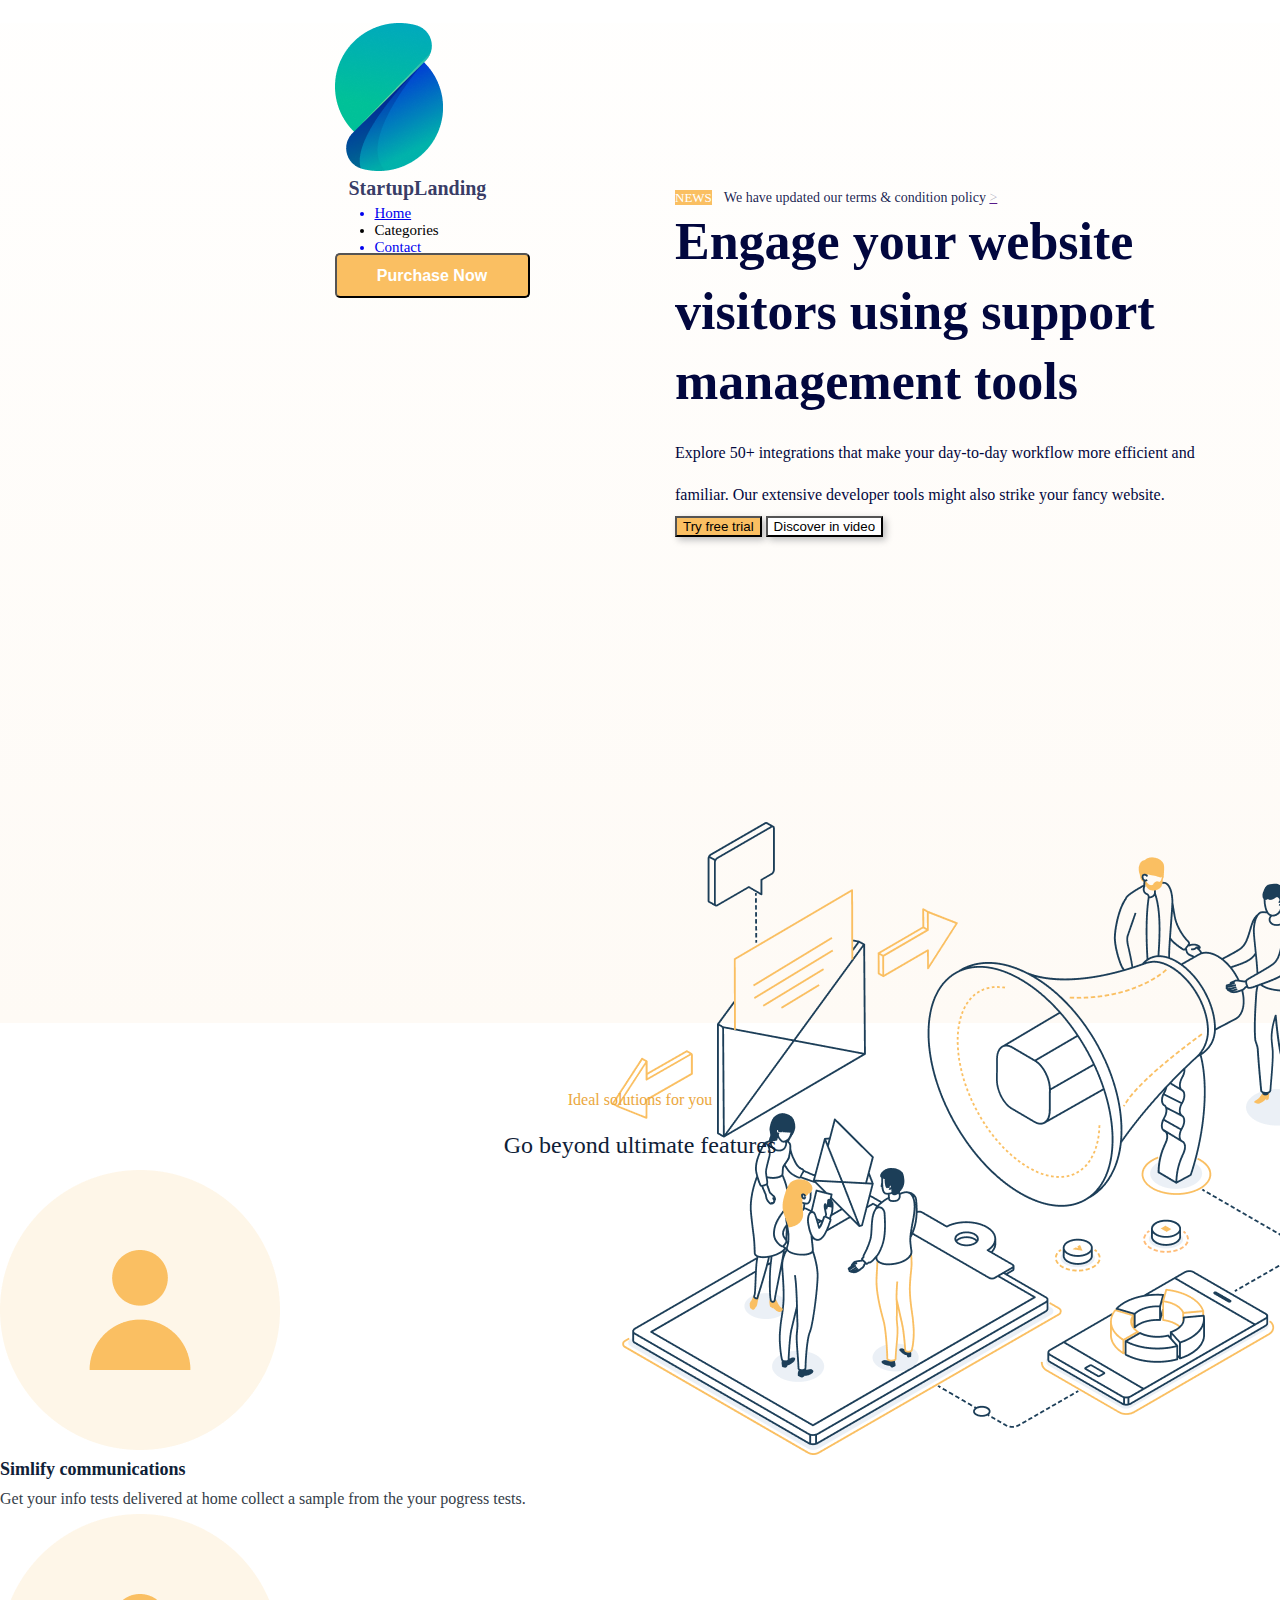
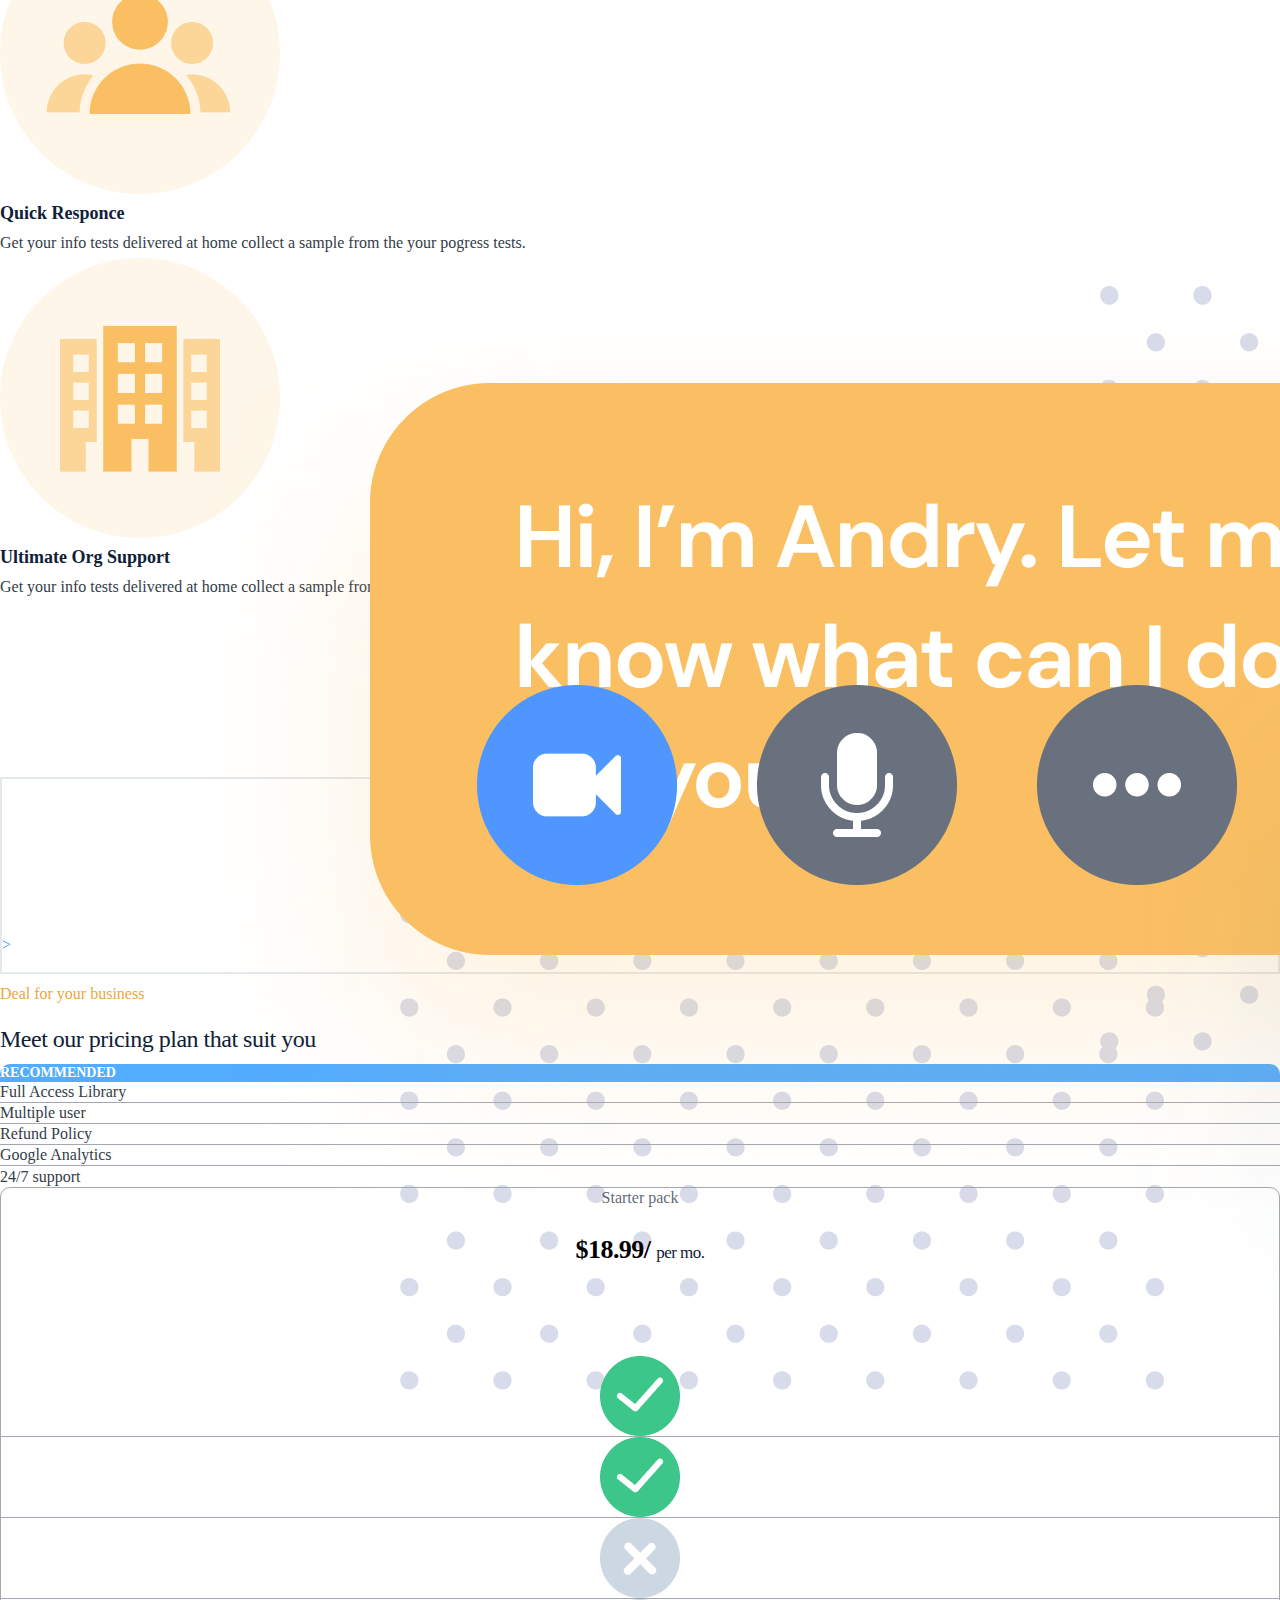
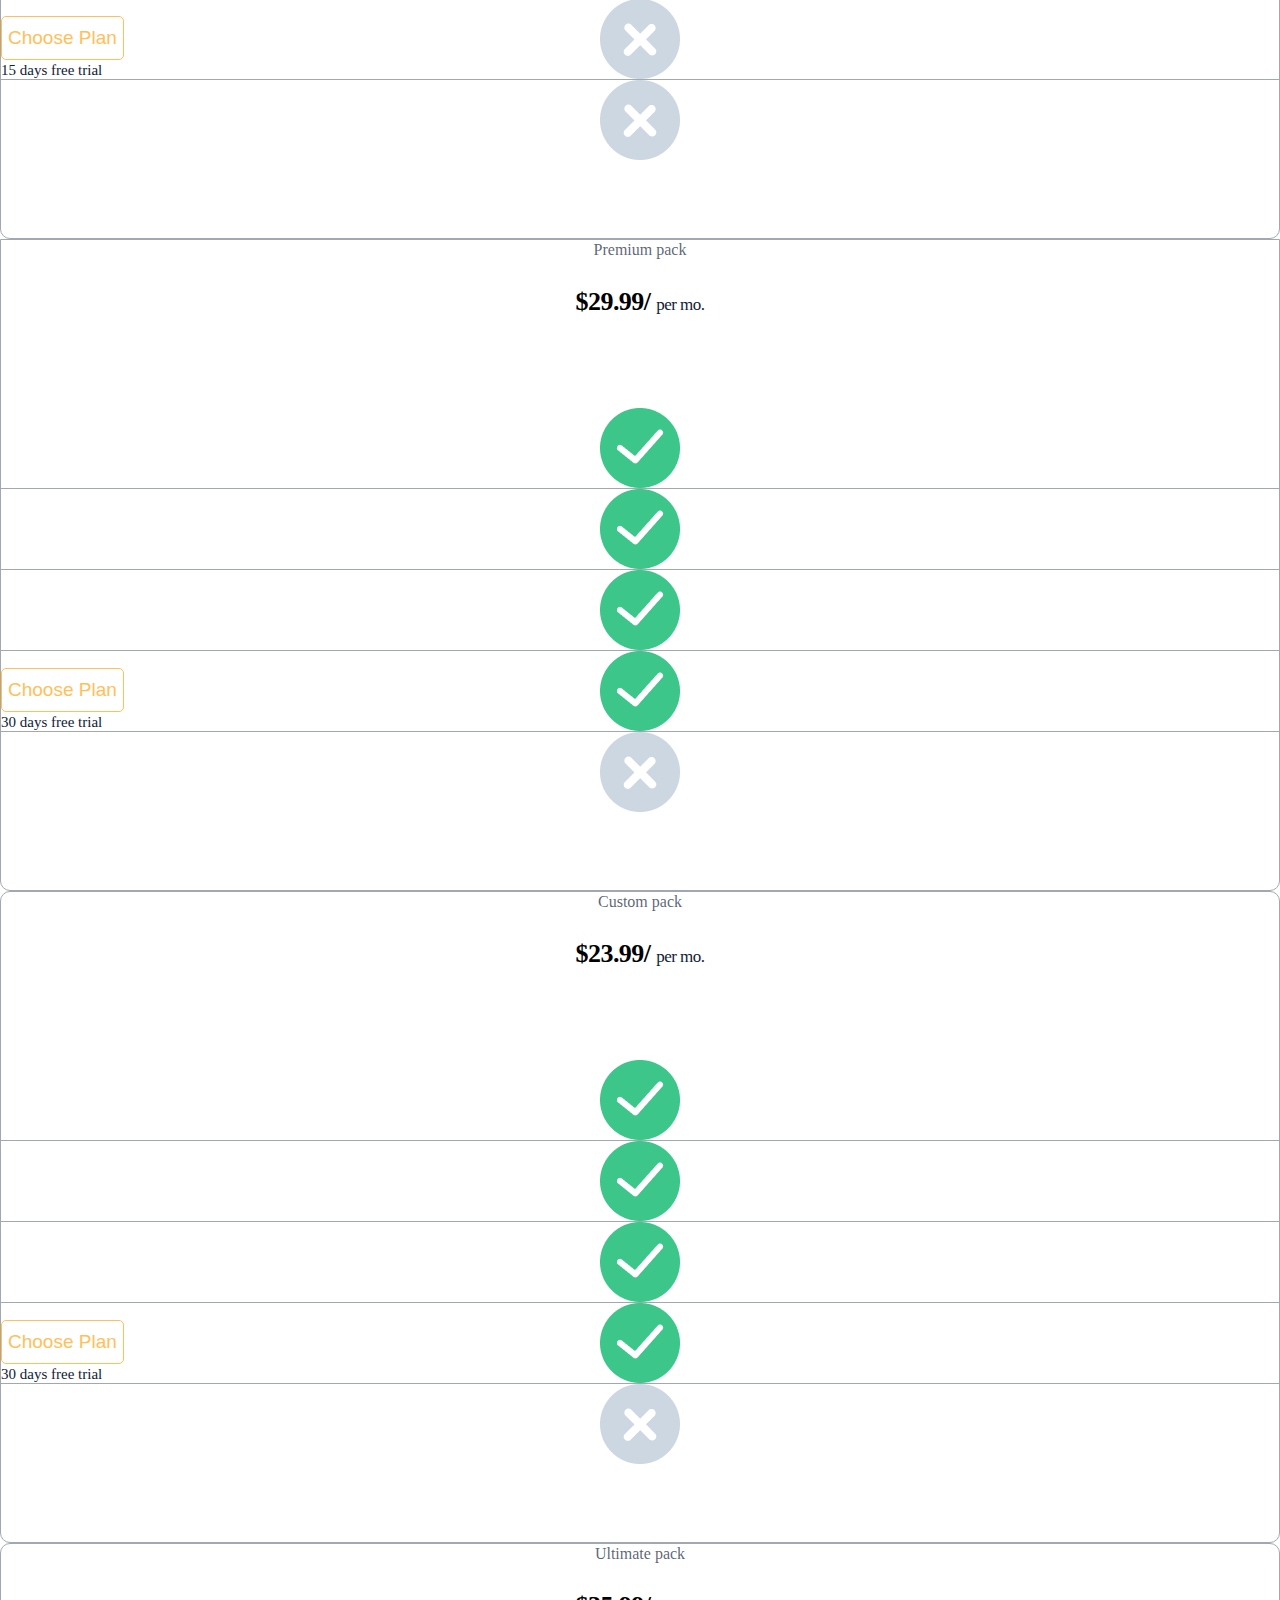
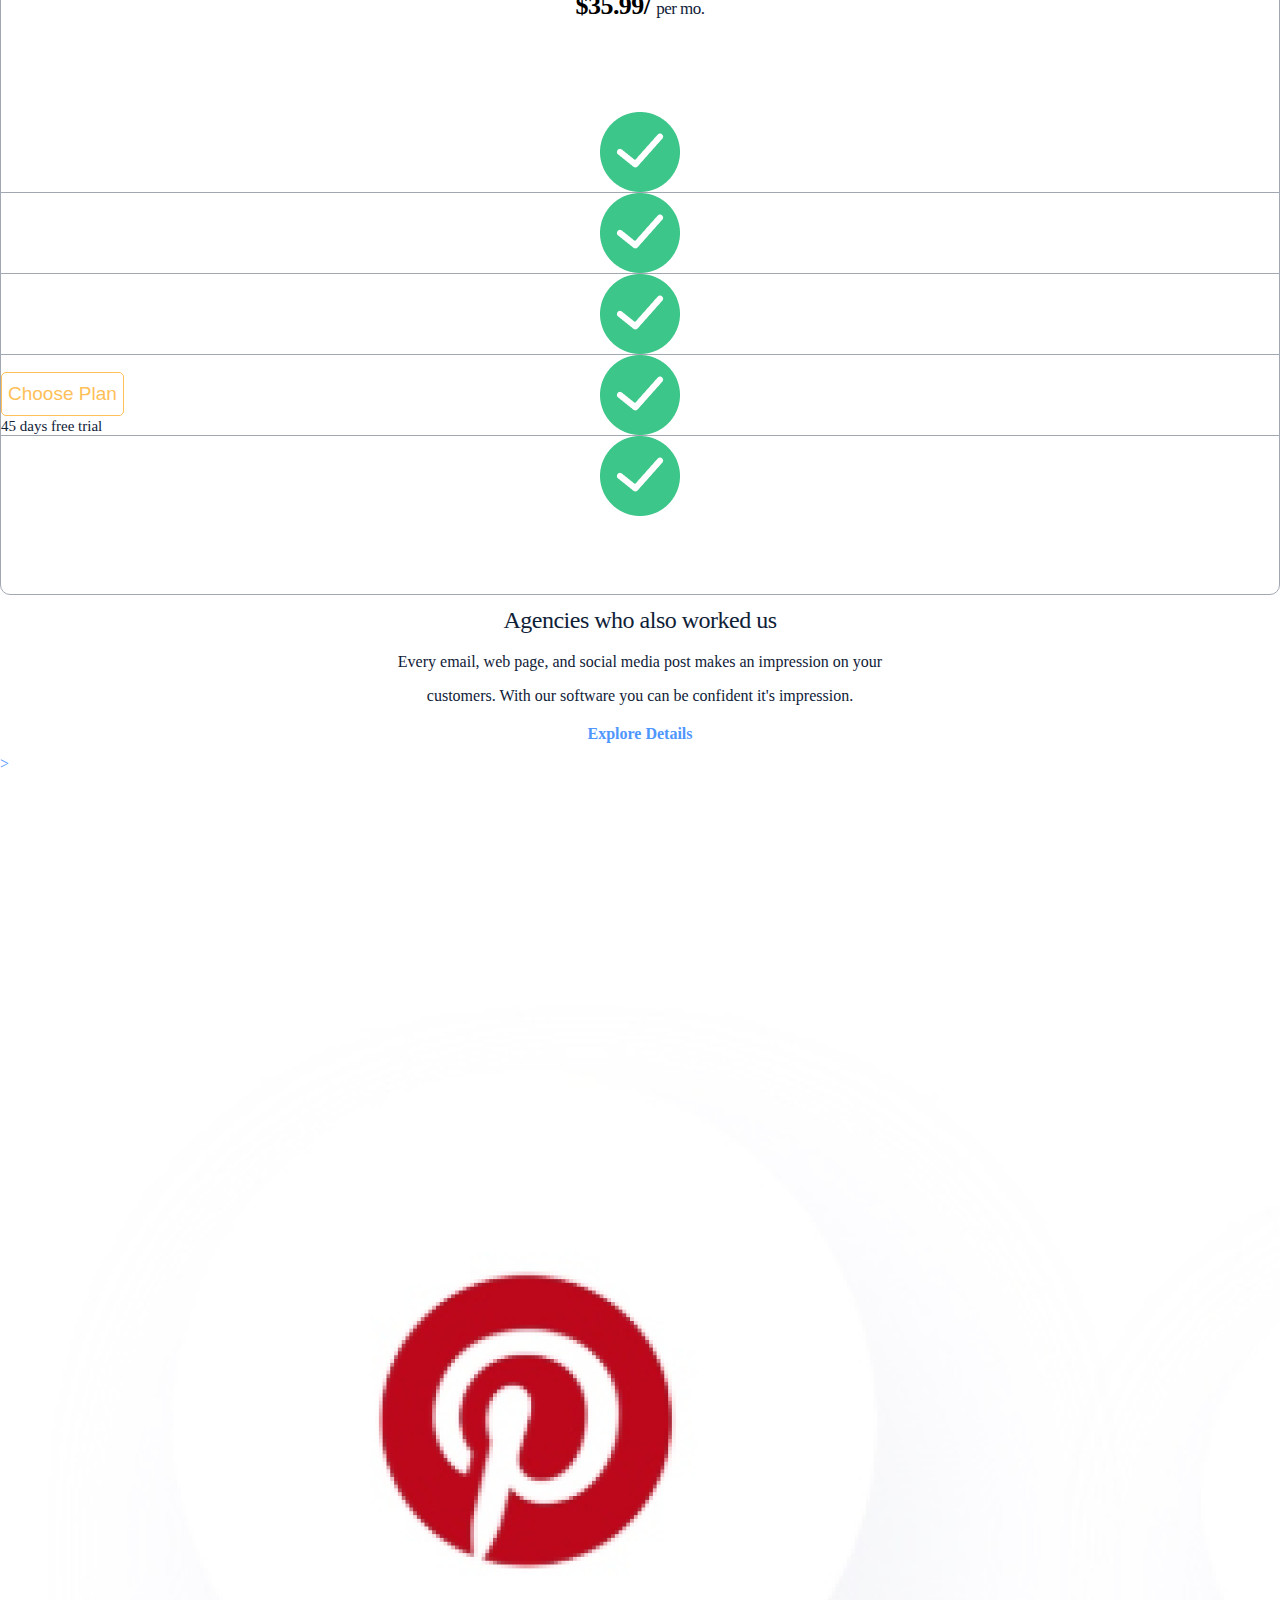
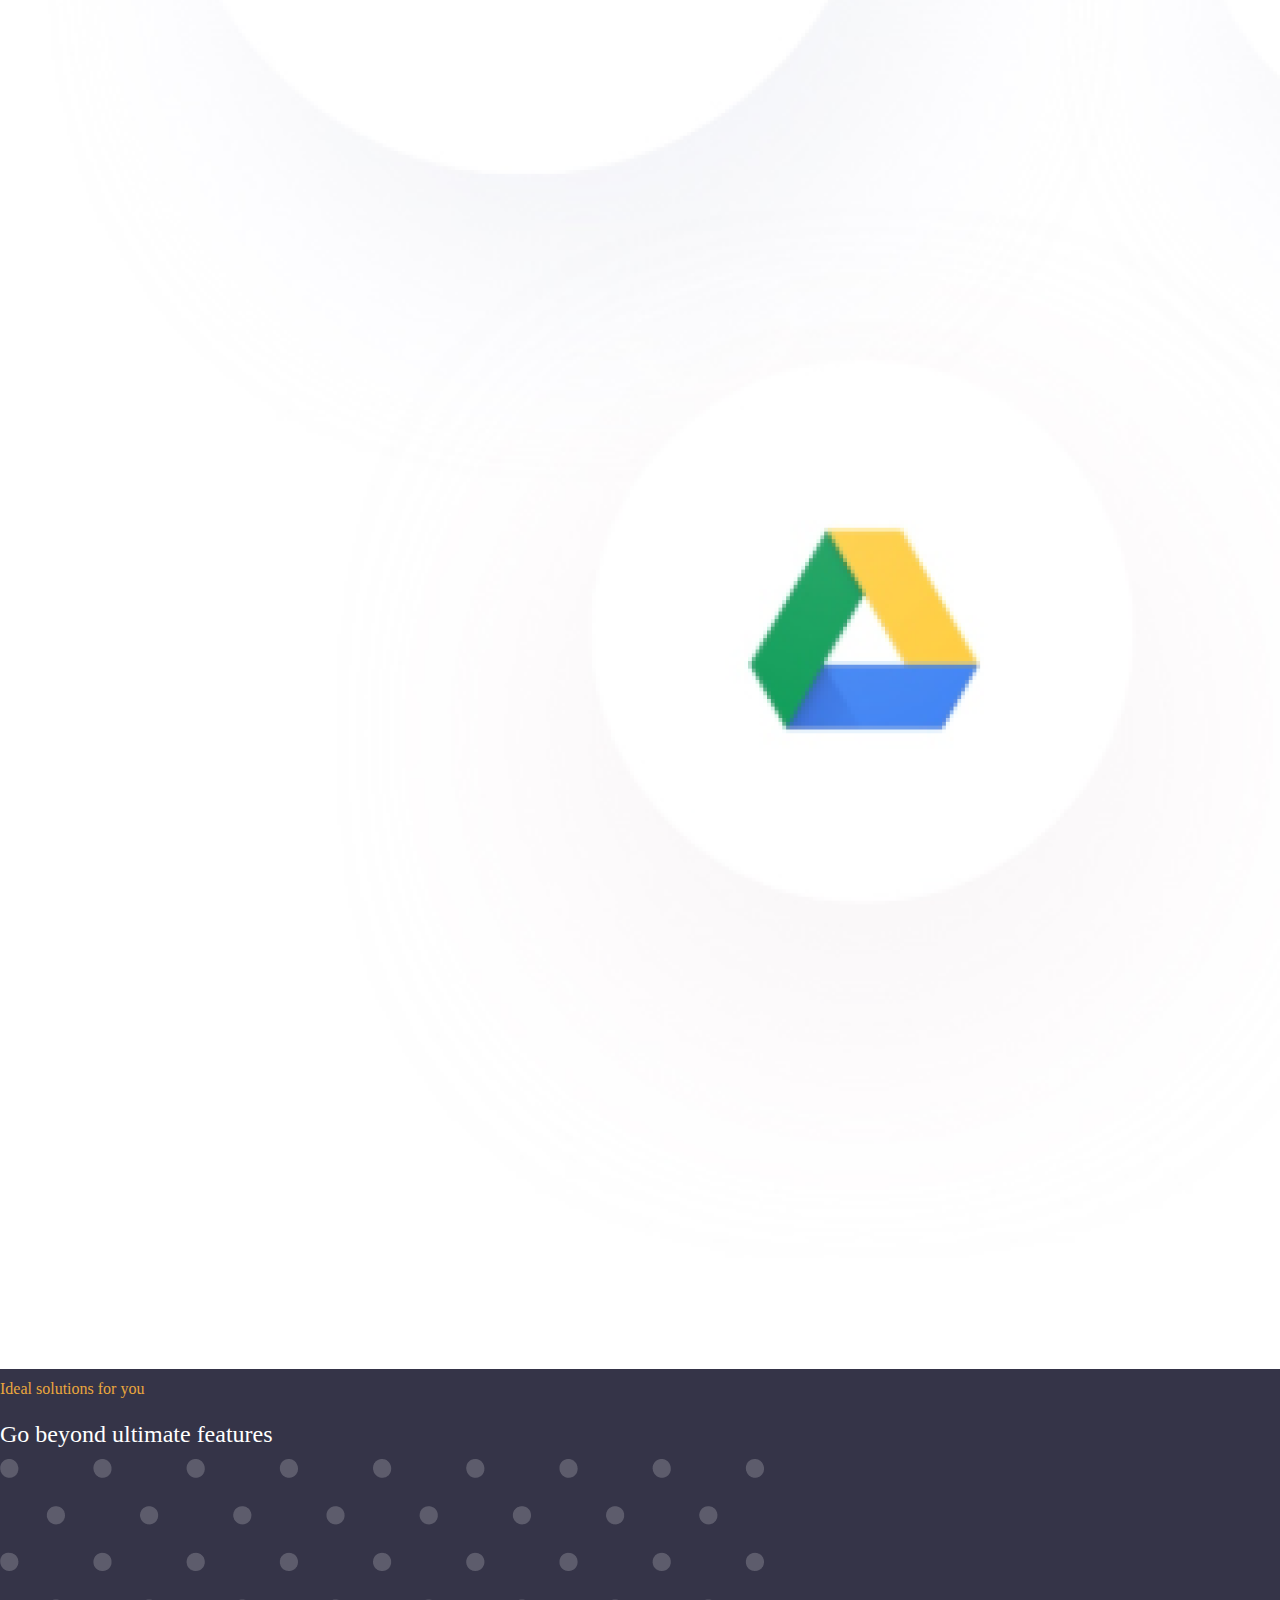
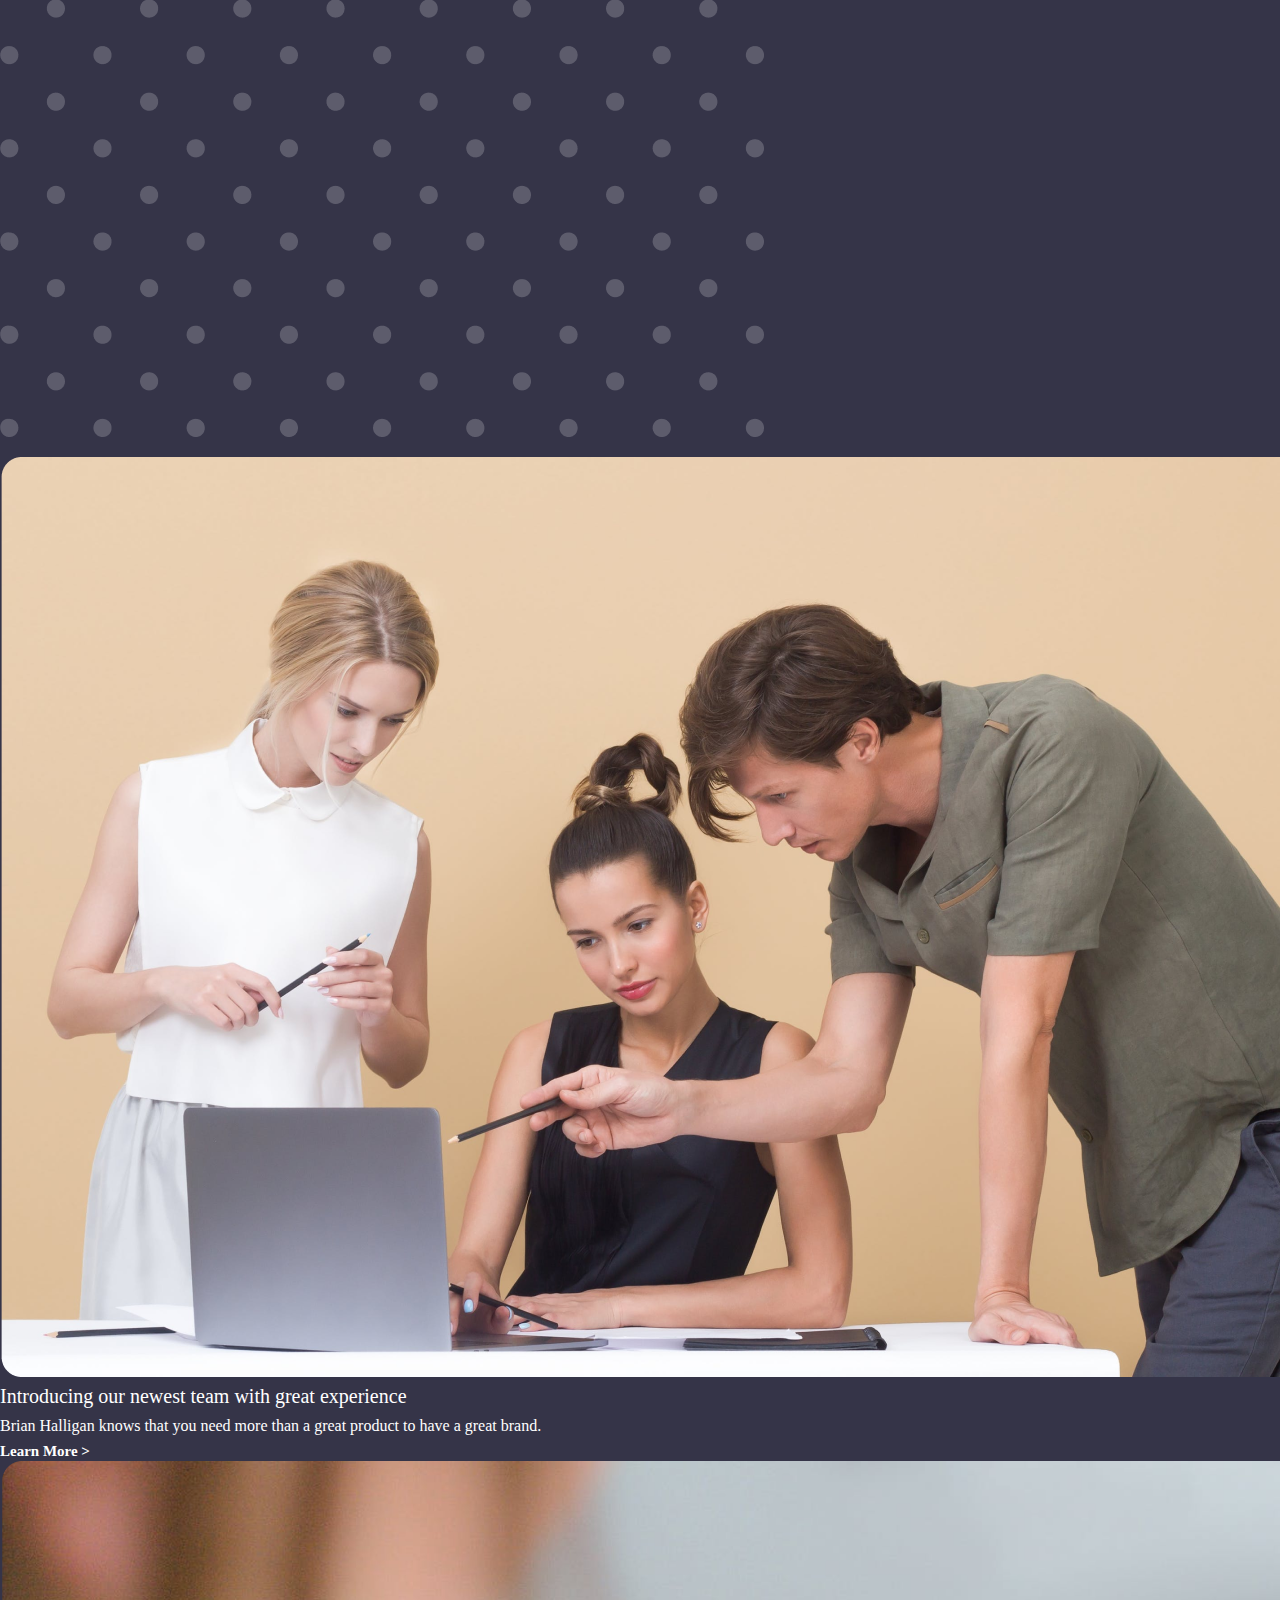
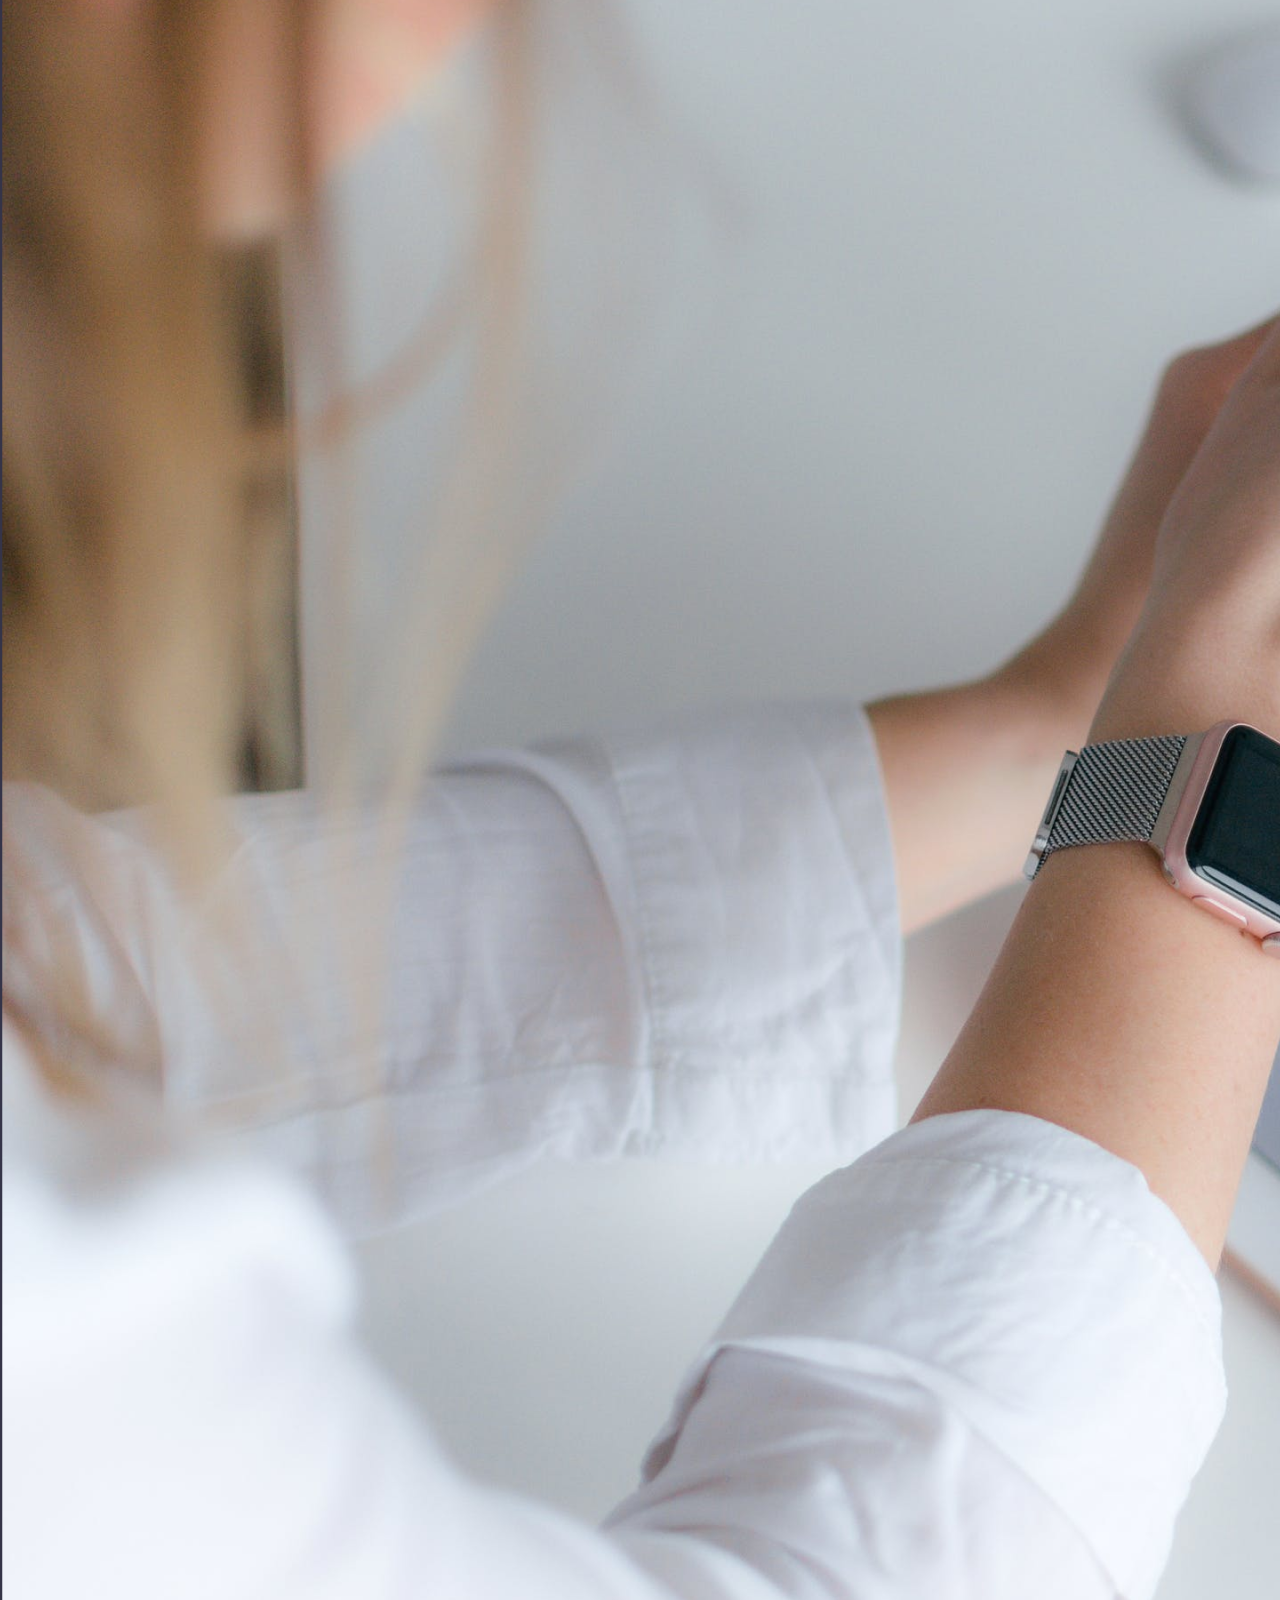
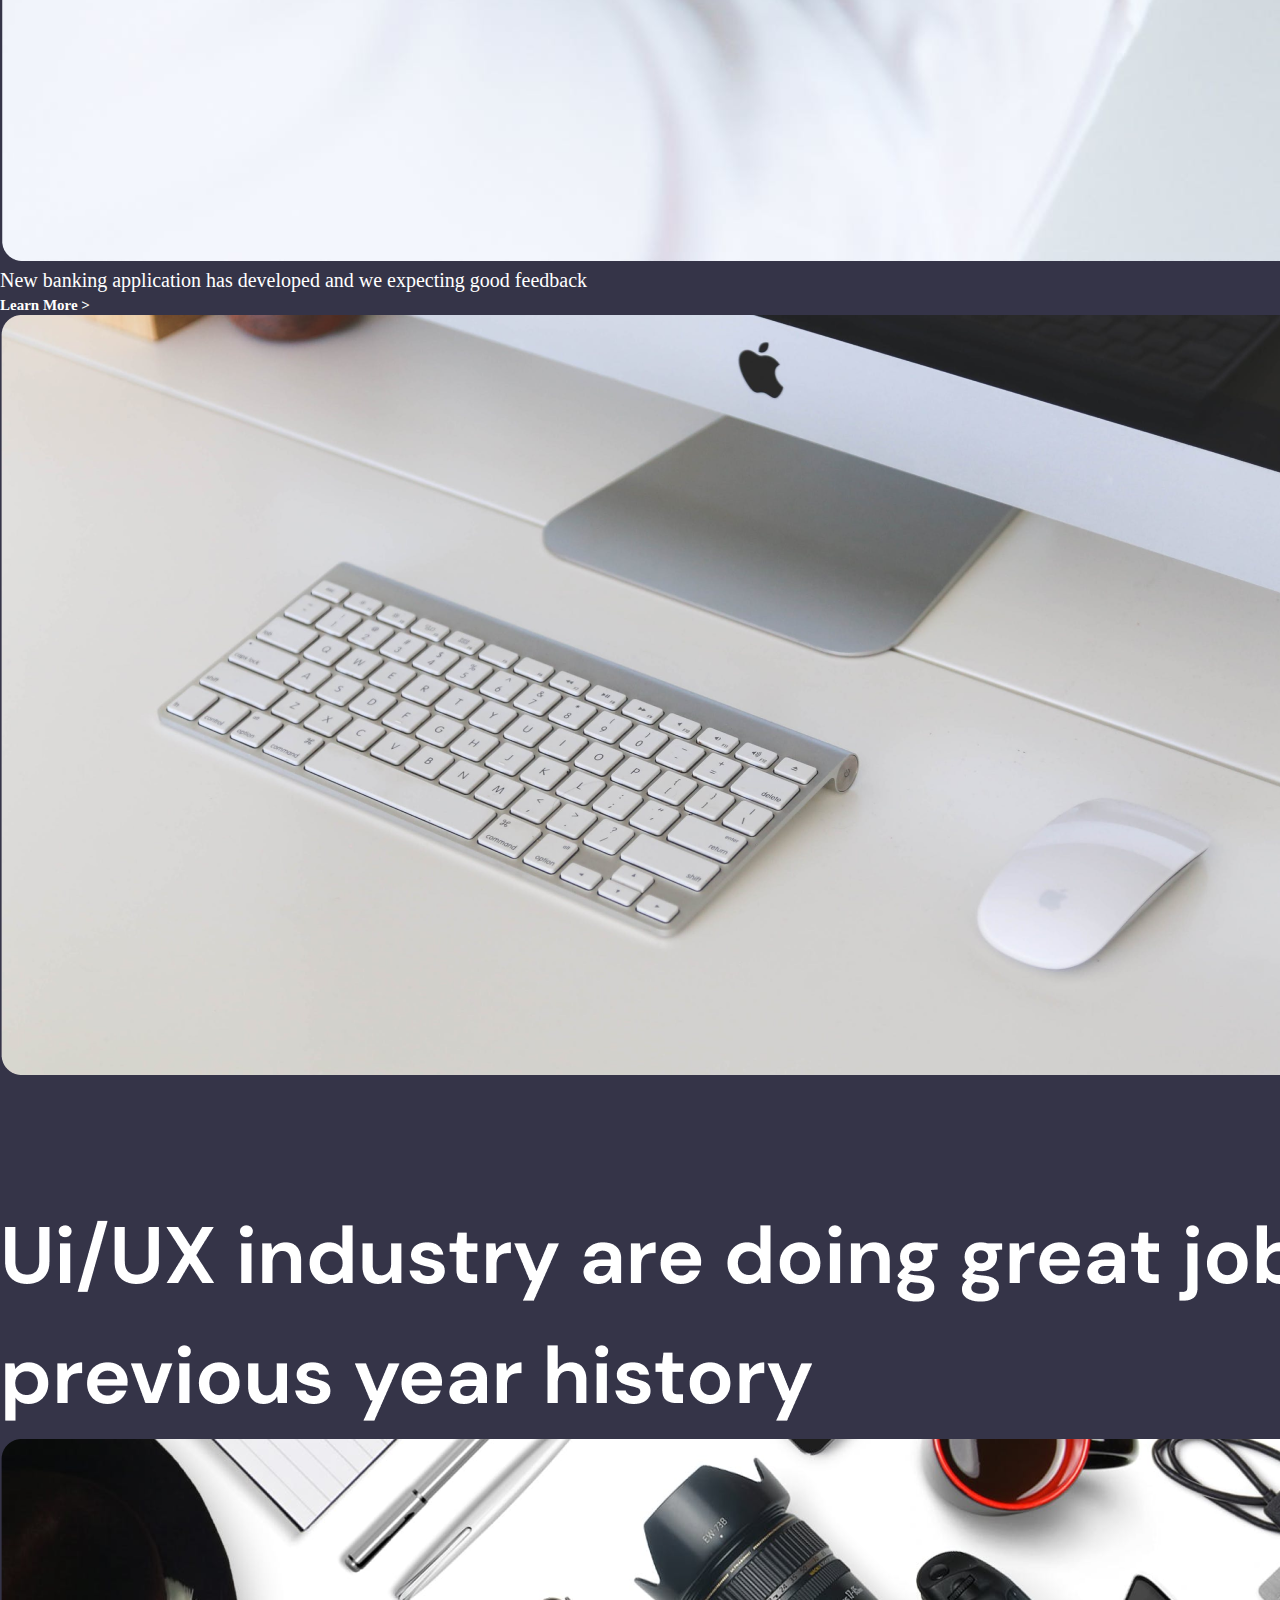
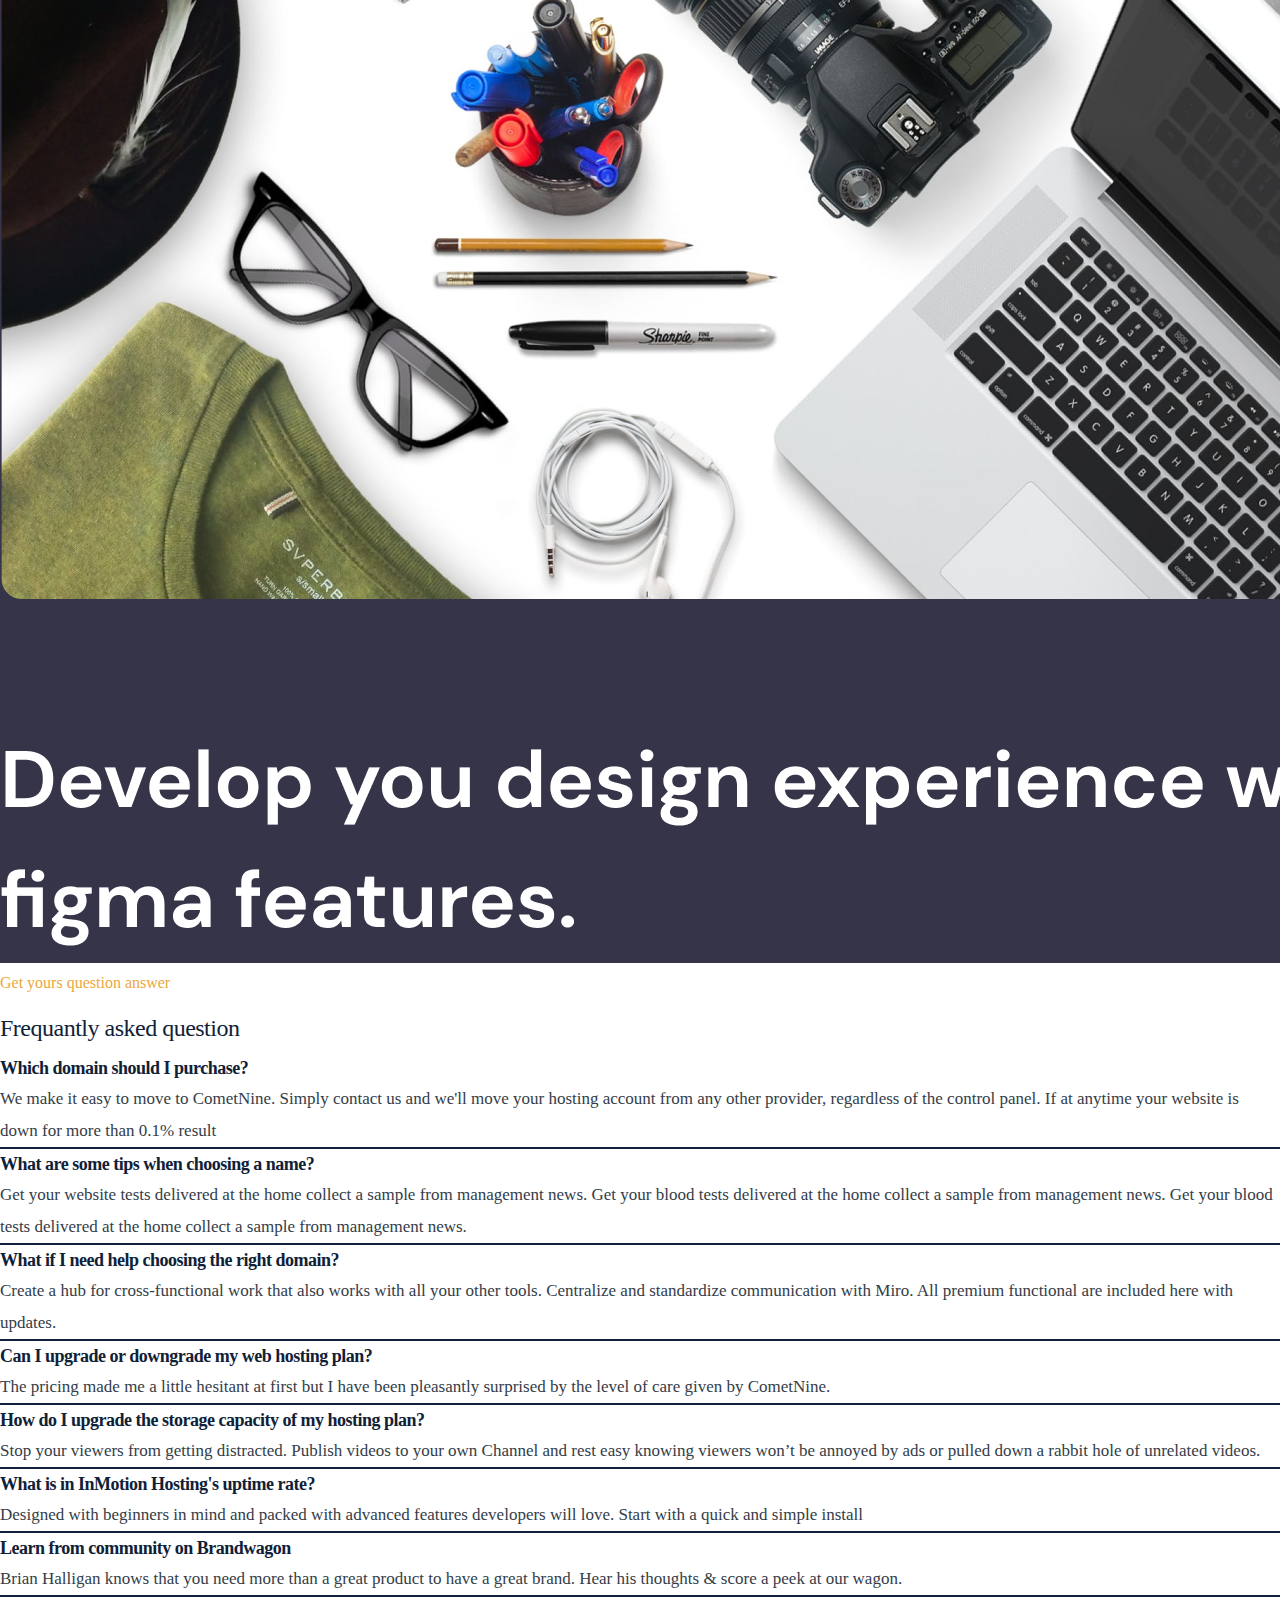
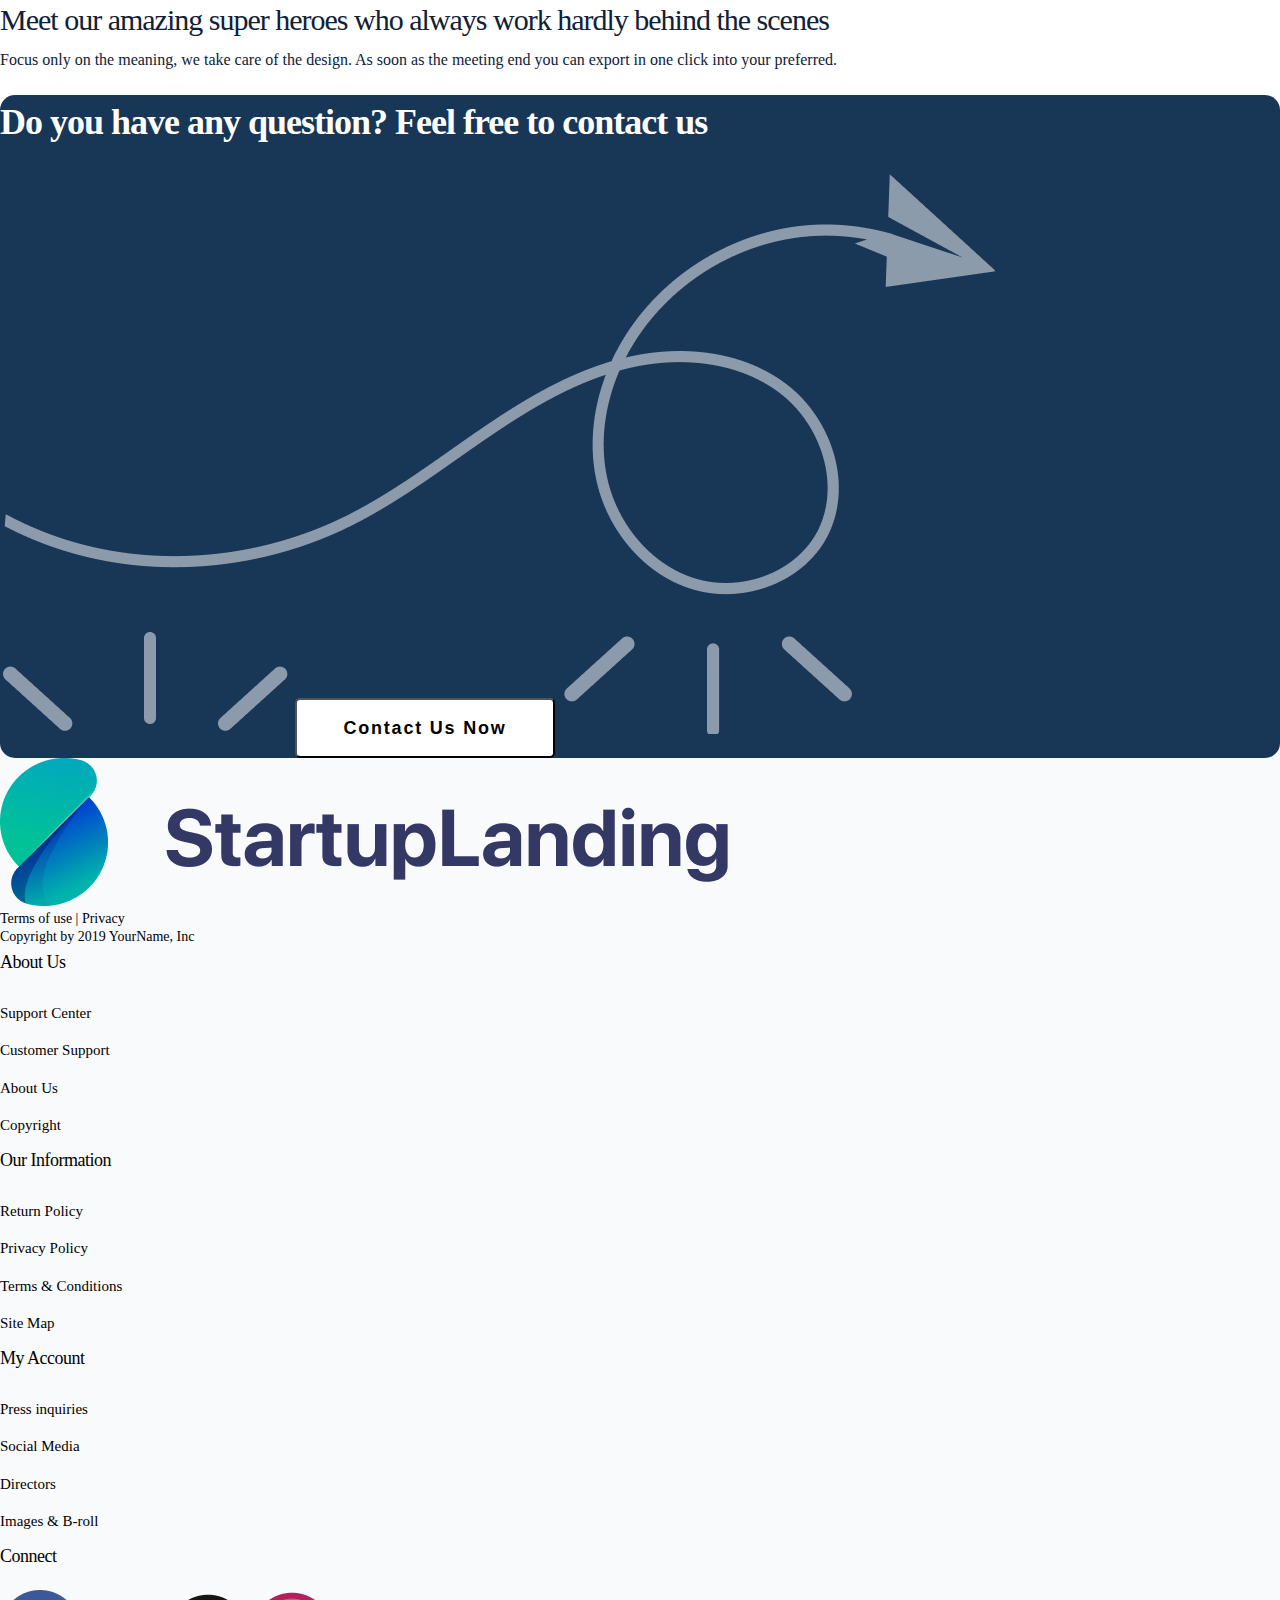
==== Project1/index.html @ c888ffa2 "Add files via upload" ====
<!DOCTYPE html>
<html lang="en">
<head>
    <meta charset="UTF-8">
    <meta name="viewport" content="width=device-width, initial-scale=1.0">
    <title>Home</title>
    <link rel="stylesheet" href="style.css">
    <script src="https://cdn.tailwindcss.com"></script>
</head>
<body class="items-center"> 

    <!-- Introduction -->

    <div id="con1" class="items-center"> 

        <!-- nav bar -->

        <div class="nav flex justify-between">
            <img class="t1 h-[25px] w-[25px]" src="img/ellipsis.png" alt="">
            <div class="flex">
                <img class="h-[37px] w-[27px]" src="img/S 1.png" alt="">
                <div class="nav-1">StartupLanding</div>
            </div>
            <div>
                <ul class="nav-2 flex justify-around">
                    <a href="home.html"><li>Home</li></a>
                    <li>Categories</li>
                    <a href="contact.html"><li>Contact</li></a>
                    <li>About Us</li>
                </ul>
            </div>
            <button class="but1">Purchase Now</button>
        </div>

        <!-- end nav bar -->

        <div id="con2" class="flex">
            <div class="con2-1">
                <div class="h-[42px] w-[405px] mt-[94px] items-center flex items-center">
                    <div class="s1 bg-white h-[32px] w-[405px] rounded-[50px] flex items-center"><span class="s2 rounded-[50px] ml-[5px] flex items-center justify-center">NEWS</span>We have updated our terms & condition policy <a href=""><span style="color: rgba(2, 7, 62, .3);" class="ml-[8px]">></span></a></div>
                </div>
                <div class="s3 w-[570px] h-[211px]">
                    Engage your website visitors using support management tools
                </div>
                <div class="s4 w-[486px] h-[116px]">
                    Explore 50+ integrations that make your day-to-day workflow more efficient and familiar. Our extensive developer tools might also strike your fancy website.
                </div>
                <button class="s5 w-[140px] h-[45px] mt-[50px] rounded-[5px]">Try free trial</button>
                <button class="s6 w-[170px] h-[45px] mt-[50px] ml-[15px] rounded-[5px]">Discover in video</button>
            </div>
            <div class="con2-2">
                <img src="img/Group 118.png" alt="">
            </div>
        </div>
    </div>

    <!-- Services -->

    <div id="con3" class="x3 w-[1175px] h-[315px]">
        <div class="b1 w-[312px] h-[85px] m-auto">
            Ideal solutions for you
            <div class="b2 w-[312px] h-[50px]">Go beyond ultimate features</div>
        </div>
        <div class="w-[1175px] h-[130px] mt-[100px] x4 flex justify-between">
            <div class="x5 w-[365px] h-[130px] flex justify-between">
                <img src="img/1.png" class="w-[70px] h-[70px]">
                <div>
                    <div class="b3 w-[265px] h-[30px]">
                        Simlify communications
                    </div>
                    <div class="b4 w-[265px] h-[90px] mt-[10px]">
                        Get your info tests delivered at home collect a sample from the your pogress tests.
                    </div>
                </div>
            </div>
            <div class="x5 w-[365px] h-[130px] flex justify-between">
                <img src="img/2.png" class="w-[70px] h-[70px]">
                <div>
                    <div class="b3 w-[265px] h-[30px]">
                        Quick Responce
                    </div>
                    <div class="b4 w-[265px] h-[90px] mt-[10px]">
                        Get your info tests delivered at home collect a sample from the your pogress tests.
                    </div>
                </div>
            </div>
            <div class="x5 w-[365px] h-[130px] flex justify-between">
                <img src="img/3.png" class="w-[70px] h-[70px]">
                <div>
                    <div class="b3 w-[265px] h-[30px]">
                        Ultimate Org Support
                    </div>
                    <div class="b4 w-[265px] h-[90px] mt-[10px]">
                        Get your info tests delivered at home collect a sample from the your pogress tests.
                    </div>
                </div>
            </div>
        </div>
    </div>

    <!-- Videocall Support -->

    <div id="con4" class="x6 w-[1218px] h-[870px] m-auto items-center ">
        <div class="c1 w-[436px] h-[45px] m-auto">
            Introducing video calling support
        </div>
        <div class="c2 w-[623px] h-[84px] m-auto mt-[15px] items-center">
            Every email, web page, and social media post makes an impression on your <br>customers. With our software you can be confident it's impression.
        </div>
        <div class="w-[130px] h-[42px] m-auto mt-[10px] flex justify-between">
            <div class="c3 w-[116px] h-[42px]">
                Explore Details 
            </div>
            <span class="c4 ml-[8px] w-[6px] flex items-center">
                >
            </span>
        </div>
        <div class="x7 w-[1000px] h-[600px] m-auto mt-[39px] items-center">
            <img class="w-[1000px] h-[600px]" src="img/browser.png" alt="">
            
        </div>
        <img class="bi1 i1 w-[277px] h-[170px]" src="img/chat.png" alt="">
        <img class="bi1 i2 w-[290px] h-[150px]" src="img/chat (1).png" alt="">
        <img class="bi1 i3 w-[260px] h-[50px] " src="img/icons.png" alt="">
        <img class="bi1 i4 w-[190px] h-[190px] " src="img/pattern 2.png" alt="">
        <img class="bi1 i5 w-[190px] h-[190px] " src="img/pattern 3.png" alt="">
    </div>

    <!-- Deals -->

    <div id="con5" class="x8 w-[1133px] h-[820px] m-auto mt-[130px] items-center">
        <div class="w-[373px] h-[85px] m-auto text-center">
            <span class="e1">Deal for your business</span><br>
            <span class="d1">Meet our pricing plan that suit you</span>
        </div>
        <div class="re h-[35px] w-[230px] ml-[423px] mt-[50px] flex justify-center items-center">
            RECOMMENDED
        </div>
        <div class="x9 w-[1133px] h-[650px] flex ">
            <div class="grd w-[183px] h-[260px] mt-[169px]">
                <div class="dg1">Full Access Library</div>
                <div class="dg1">Multiple user</div>
                <div class="dg1">Refund Policy</div>
                <div class="dg1">Google Analytics</div>
                <div class="dg1nb">24/7 support</div>
            </div>
            <div class="x10 w-[950px] h-[650px] flex justify-between">
                <div class="grd1 w-[230px] h-[650px]">
                    <div class="text-center">
                        <div class="f1 m-auto mb-[25px] mt-[30px]">Starter pack</div>
                        <div class="fd1">$18.99/ <span class="fds1">per mo.</span></div>
                    </div>
                    <div class="grd w-[229px] h-[260px]">
                        <div class="dg2"><img class="h-[20px] w-[20px]" src="img/Combined shape 16072.png"></div>
                        <div class="dg2"><img class="h-[20px] w-[20px]" src="img/Combined shape 16072.png"></div>
                        <div class="dg2"><img class="h-[20px] w-[20px]" src="img/Vector.png"></div>
                        <div class="dg2"><img class="h-[20px] w-[20px]" src="img/Vector.png"></div>
                        <div class="dg2nb"><img class="h-[20px] w-[20px]" src="img/Vector.png"></div>
                    </div>
                    <div class="text-center">
                        <button class="db1 w-[170px] h-[50px] m-auto mt-[65px]">Choose Plan</button>
                        <div class="ds1 mt-[25px]">15 days free trial</div>
                    </div>
                </div>
                <div class="grd1s w-[230px] h-[650px]">
                    <div class="text-center">
                        <div class="f1 m-auto mb-[25px] mt-[30px]">Premium pack</div>
                        <div class="fd1">$29.99/ <span class="fds1">per mo.</span></div>
                    </div>
                    <div class="grd w-[229px] h-[260px]">
                        <div class="dg2"><img class="h-[20px] w-[20px]" src="img/Combined shape 16072.png"></div>
                        <div class="dg2"><img class="h-[20px] w-[20px]" src="img/Combined shape 16072.png"></div>
                        <div class="dg2"><img class="h-[20px] w-[20px]" src="img/Combined shape 16072.png"></div>
                        <div class="dg2"><img class="h-[20px] w-[20px]" src="img/Combined shape 16072.png"></div>
                        <div class="dg2nb"><img class="h-[20px] w-[20px]" src="img/Vector.png"></div>
                    </div>
                    <div class="text-center">
                        <button class="db1 w-[170px] h-[50px] m-auto mt-[65px]">Choose Plan</button>
                        <div class="ds1 mt-[25px]">30 days free trial</div>
                    </div>
                </div>
                <div class="grd1 w-[230px] h-[650px]">
                    <div class="text-center">
                        <div class="f1 m-auto mb-[25px] mt-[30px]">Custom pack</div>
                        <div class="fd1">$23.99/ <span class="fds1">per mo.</span></div>
                    </div>
                    <div class="grd w-[229px] h-[260px]">
                        <div class="dg2"><img class="h-[20px] w-[20px]" src="img/Combined shape 16072.png"></div>
                        <div class="dg2"><img class="h-[20px] w-[20px]" src="img/Combined shape 16072.png"></div>
                        <div class="dg2"><img class="h-[20px] w-[20px]" src="img/Combined shape 16072.png"></div>
                        <div class="dg2"><img class="h-[20px] w-[20px]" src="img/Combined shape 16072.png"></div>
                        <div class="dg2nb"><img class="h-[20px] w-[20px]" src="img/Vector.png"></div>
                    </div>
                    <div class="text-center">
                        <button class="db1 w-[170px] h-[50px] m-auto mt-[65px]">Choose Plan</button>
                        <div class="ds1 mt-[25px]">30 days free trial</div>
                    </div>
                </div>
                <div class="grd1 w-[230px] h-[650px]">
                    <div class="text-center">
                        <div class="f1 m-auto mb-[25px] mt-[30px]">Ultimate pack</div>
                        <div class="fd1">$35.99/ <span class="fds1">per mo.</span></div>
                    </div>
                    <div class="grd w-[229px] h-[260px]">
                        <div class="dg2"><img class="h-[20px] w-[20px]" src="img/Combined shape 16072.png"></div>
                        <div class="dg2"><img class="h-[20px] w-[20px]" src="img/Combined shape 16072.png"></div>
                        <div class="dg2"><img class="h-[20px] w-[20px]" src="img/Combined shape 16072.png"></div>
                        <div class="dg2"><img class="h-[20px] w-[20px]" src="img/Combined shape 16072.png"></div>
                        <div class="dg2nb"><img class="h-[20px] w-[20px]" src="img/Combined shape 16072.png"></div>
                    </div>
                    <div class="text-center">
                        <button class="db1 w-[170px] h-[50px] m-auto mt-[65px]">Choose Plan</button>
                        <div class="ds1 mt-[25px]">45 days free trial</div>
                    </div>
                </div>
                
            </div>
        </div>
    </div>

    <!-- Agencies -->

    <div id="con6" class="x9 w-[1255px] h-[723px] m-auto mt-[160px]  mb-[130px] items-center max-sm:h-[450px] max-sm:mt-[20px] max-sm:mb-[20px]">
        <div class="a1 w-[318px] h-[50px] m-auto">
            Agencies who also worked us
        </div>
        <div class="a2 w-[623px] h-[84px] m-auto mt-[10px] items-center">
            Every email, web page, and social media post makes an impression on your <br>customers. With our software you can be confident it's impression.
        </div>
        <div class="w-[130px] h-[42px] m-auto flex justify-between">
            <div class="c3 w-[116px] h-[42px]">
                Explore Details 
            </div>
            <span class="c4 ml-[8px] w-[6px] flex items-center">
                >
            </span>
        </div>
        <img class="x10 w-[1255px] h-[535px] m-auto" src="img/image 107.png" alt="">
    </div>

    <!-- Features -->

    <div id="con7" class="h-[970px] flex flex-col items-center max-sm:h-[2200px]">
        <div  class="w-[312px] h-[85px] m-auto mt-[70px] text-center max-sm:h-[35px]">
            <span class="e1">Ideal solutions for you</span><br>
            <span class="e2">Go beyond ultimate features</span>
        </div>
        
        <div class="x11 w-[1250px] h-[630px] m-auto mb-[130px] flex justify-between max-sm:mt-[0px] max-sm:h-[1800px]">
            <div class="w-[350px] h-[510px] mt-[120px] flex flex-col justify-between max-sm:h-[410px] max-sm:w-[410px] max-sm:mt-[0px]">
                <img class=" w-[190px] h-[140px] m-auto ml-[120px] max-sm:hidden" src="img/pattern 5.png" alt="">
                <img class="w-[350px] h-[230px] max-sm:w-[400px] max-sm:h-auto" src="img/image.png" alt="">
                <div class="f1-1 w-[350px]">Introducing our newest team with great experience</div>
                <div class="f1-2 w-[350px]">Brian Halligan knows that you need more than a great product to have a great brand.</div>
                <div class="f1-3 w-[350px]">Learn More ></div>
            </div>
            <div class="w-[470px] h-[500px] flex flex-col justify-between max-sm:w-[400px] max-sm:h-[560px]">
                <img class="w-[470px] h-[500px] max-sm:w-[400px]" src="img/image (1).png" alt="">
                <div class="f1-1 w-[470px] mt-[30px] max-sm:w-[400px]">New banking application has  developed and we expecting good feedback</div>
                <div class="f1-3 w-[350px] mt-[20px]">Learn More ></div>
            </div>
            <div class="w-[350px] h-[630px] flex flex-col justify-between max-sm:w-[410px]">
                <img src="img/course 6.png" alt="">
                <img src="img/course 7.png" alt="">
            </div>

        </div>
    </div>

    <!-- Q&A -->

    <div id="con8" class="x12 w-[1240px] h-[824px] m-auto mt-[130px] items-center max-sm:h-auto">
        <div class="w-[373px] h-[85px] m-auto text-center">
            <span class="e1">Get yours question answer</span><br>
            <span class="d1">Frequantly asked question</span>
        </div>
        <div class="x13 mt-[80px] flex justify-between">
            <div class="w-[580px] h-[596px] max-sm:w-[400px]">
                <div class="q1 w-[580px] h-[158px] max-sm:w-[400px]">
                    <span class="qs1 h-[30px]">Which domain should I purchase?</span> <br>
                    <span class="qs2 mt-[20px] w-[560px]">We make it easy to move to CometNine. Simply contact us and we'll move your hosting account from any other provider, regardless of the control panel. If at anytime your website is down for more than 0.1% result</span>
                </div>
                <div class="q1 w-[580px] h-[196px] mt-[40px] max-sm:w-[400px]">
                    <span class="qs1 h-[30px]">What are some tips when choosing a name?</span> <br>
                    <span class="qs2 mt-[20px] w-[560px]">Get your website tests delivered at the home collect a sample from management news. Get your blood tests delivered at the home collect a sample from management news. Get your blood tests delivered at the home collect a sample from management news.</span>
                </div>
                <div class="q1 w-[580px] h-[162px] mt-[40px] max-sm:w-[400px]">
                    <span class="qs1 h-[30px]">What if I need help choosing the right domain?</span> <br>
                    <span class="qs2 mt-[20px] w-[560px]">Create a hub for cross-functional work that also works with all your other tools. Centralize and standardize communication with Miro. All premium functional are included here with updates.</span>
                </div>
            </div>
            <div class="w-[580px] h-[669px] max-sm:w-[400px] max-sm:h-[724px] max-sm:mt-[30px]">
                <div class="q1 w-[580px] h-[130px] max-sm:w-[400px] max-sm:h-auto">
                    <span class="qs1 h-[30px]">Can I upgrade or downgrade my web hosting plan?</span> <br>
                    <span class="qs2 mt-[20px] w-[560px]">The pricing made me a little hesitant at first but I have been pleasantly surprised by the level of care given by CometNine.</span>
                </div>
                <div class="q1 w-[580px] h-[161px] mt-[38px] max-sm:w-[400px] max-sm:h-auto">
                    <span class="qs1 h-[30px]">How do I upgrade the storage capacity of my hosting plan?</span> <br>
                    <span class="qs2 mt-[20px] w-[560px]">Stop your viewers from getting distracted. Publish videos to your own Channel and rest easy knowing viewers won’t be annoyed by ads or pulled down a rabbit hole of unrelated videos.</span>
                </div>
                <div class="q1 w-[580px] h-[125px] mt-[40px] max-sm:w-[400px]">
                    <span class="qs1 h-[30px]">What is in InMotion Hosting's uptime rate?</span> <br>
                    <span class="qs2 mt-[20px] w-[560px]">Designed with beginners in mind and packed with advanced features developers will love. Start with a quick and simple install</span>
                </div>
                <div class="q1 w-[580px] h-[125px] mt-[40px] max-sm:w-[400px]">
                    <span class="qs1 h-[30px]">Learn from community on Brandwagon</span> <br>
                    <span class="qs2 mt-[20px] w-[560px]">Brian Halligan knows that you need more than a great product to have a great brand. Hear his thoughts & score a peek at our wagon.</span>
                </div>
            </div>
        </div>
    </div>

    <!-- Heros behind -->

    <div id="con8" class="x14 w-[992px] h-[786px] m-auto mt-[170px] text-center items-center max-sm:h-[500px]">
        <div class="sh1 w-[576px] h-[91px] m-auto">Meet our amazing super heroes who always work hardly behind the scenes</div>
        <div class="sh2 w-[556px] h-[71px] m-auto mt-[20px]">Focus only on the meaning, we take care of the design. As soon as the meeting end you can export in one click into your preferred.</div>
        <img class="w-[992px] h-[579px] m-auto mt-[25px] max-sm:h-auto" src="img/shutterstock_1283944327 1.png" alt="">
    </div>

    <!-- Ask Question --> 

    <div id="con9" class="w-[1920px] h-[546px] m-auto mt-[0px] text-center items-center max-sm:h-[700px]">
        <div class="aq1 w-[1250px] h-[200px] m-auto mt-[0px] flex justify-around items-center max-sm:w-[400px]">
            <div class="w-[780px] h-[118px] flex justify-between items-center max-sm:w-[200px]">
                <div class="aq2 w-[516px] h-[111px] text-left">Do you have any question? Feel free to contact us</div>
                <img class="w-[248px] h-[118px] max-sm:hidden" src="img/Group 48.png" alt="">
            </div>
            <div class="w-[260px] h-[134px] flex flex-col justify-between items-center max-sm:w-[150px]">
                <img class="w-[72px] h-[25px] max-sm:w-[40px] max-sm:h-auto" src="img/Group 46.png" alt="">
                <a href="contact.html"><button class="aq3">Contact Us Now</button></a>
                <img class="w-[72px] h-[25px] max-sm:w-[40px] max-sm:h-auto" src="img/Group 47.png" alt="">
            </div>
        </div>
        <div class="x15 w-[1180px] h-[250px] m-auto mt-[50px] flex justify-between max-sm:h-[450px]">
            <div class="w-[214px] h-[116px] max-sm:w-[235px] max-sm:mb-[20px] max-sm:pl-[20px]">
                <img class="w-[197px] h-[37px] mt-[10px]" src="img/logo (1).png" alt="">
                <div class="aq4 mt-[23px]">Terms of use   |   Privacy</div>
                <div class="aq4 mt-[20px]">Copyright by 2019 YourName, Inc</div>
            </div>
            <div class="x16 w-[890px] h-[250px] flex justify-between max-sm:mt-[50px]">
                <div class="x17 w-[164px] h-[250px] text-left">
                    <div class="aq6">About Us</div> <br>
                    <div class="aq7 mt-[10px]">Support Center <br> Customer Support <br> About Us <br> Copyright</div>
                </div>
                <div class="x17 w-[164px] h-[250px]">
                    <div class="aq6">Our Information</div> <br>
                    <div class="aq7 mt-[10px]">Return Policy <br>Privacy Policy <br>Terms & Conditions <br>Site Map</div>
                </div>
                <div class="x17 w-[164px] h-[250px]">
                    <div class="aq6">My Account</div> <br>
                    <div class="aq7 mt-[10px]">Press inquiries <br>Social Media <br>Directors <br>Images & B-roll</div>
                </div>
                <div class="x17 w-[120px] h-[250px]">
                    <div class="aq6">Connect</div> <br>
                    <div class=" mt-[10px] flex justify-around ">
                        <div class="w-[20px] h-[160px]">
                            <img class="w-[20px] h-[20px] mb-[20px] mt-[3px]" src="img/Group.png">
                            <img class="w-[20px] h-[20px] mb-[20px]" src="img/Group (1).png">
                            <img class="w-[20px] h-[20px] mb-[20px]" src="img/Group (2).png">
                            <img class="w-[20px] h-[20px] mb-[20px]" src="img/Group (3).png">
                        </div>
                        <div class="h-[160px] m-auto">
                            <div class="h-[20px] aq8 mb-[20px]">Facebook</div>
                            <div class="h-[20px] aq8 mb-[20px]">Twitter</div>
                            <div class="h-[20px] aq8 mb-[20px]">Github</div>
                            <div class="h-[20px] aq8 mb-[20px]">Dridiv</div>
                        </div>
                    </div>
                </div>
            </div>
        </div>
    </div>
</body>
</html>
---- Project1/style.css ----
body{
    margin: 0px;
    padding: 0px;
    
}

/* Introduction */

#con1{
    margin: 0px;
    padding: 0px;
    height: 1000px; 
    width: 1920px;  
    background: linear-gradient(rgba(255, 254, 252, 0.5), rgba(254, 250, 245, 1)); 
}
#con1-c{
    margin: 0px;
    padding: 0px;
    height: 569px; 
    width: 1920px;  
    background: linear-gradient(rgba(255, 254, 252, 0.5), rgba(254, 250, 245, 1)); 
}
.t1{
    display: none;
}
.nav{
    margin: auto;
    margin-top: 23px;
    height: 46px;
    width: 1251px;
    margin-bottom: 120px;
}
.nav-1{
    font: SF Pro Display;
    font-weight: 700;
    font-size: 20px;
    padding-left: 14px;
    padding-top: 2px;
    color: rgba(2, 7, 62, .8);
}
.nav-2{
    margin-top: 5px;
    font: DM Sans;
    height: 33px;
    width: 502px; 
    font-size: 15px;
    align-items: center;
}
.but1{
    font: DM Sans;
    font-weight: 700;
    color: rgba(255, 255, 255, 1);
    width: 195px;
    height: 45px;
    background-color: rgba(250, 191, 98, 1);
    border-radius: 5px;
    font-size: 16px;
    line-height: 24px;
}
#con2{
    margin: auto;
    width: 1266px;
}
.con2-1{
    margin: auto;
    height: 633px;
    width: 570px;
}
.con2-2{
    margin: auto;
    height: 633px;
    width: 696px;
}
.s1{
    font: DM sans;
    font-size: 14px;
    font-weight: 400;
    line-height: 18.23px;
    color: rgba(2, 7, 62, .9);
}
.s2{
    padding: 0px;
    font: DM sans;
    color: white;
    background-color: rgba(250, 191, 98, 1);
    margin-right: 12px;
    font-size: 13px;
    font-weight: 400;
    width: 60px;
    height: 24px;
}
.s3{
    color: rgba(2, 7, 62, 1);
    font: DM sans;
    font-size: 52px;
    font-weight: 700;
    line-height: 70px;
}
.s4{
    margin-top: 15px;
    color: rgba(2, 7, 62, 1);
    font: DM sans;
    font-size: 16px;
    font-weight: 400;
    line-height: 42px;
}
.s5{
    background-color: rgba(250, 191, 98, 1);
    box-shadow: 3px 3px 7px rgb(188, 188, 188);
}
.s6{
    background-color: white;
    box-shadow: 3px 3px 7px rgb(188, 188, 188);
}

/* Services */

#con3{
    margin: auto;
    margin-top: 57px;
    margin-bottom: 175px;
}
.b1{
    text-align: center;
    color:rgba(235, 167, 61, 1);
    font: DM sans;
    font-size: 16px;
    font-weight: 500;
    line-height: 40px;
}
.b2{
    color:rgba(15, 33, 55, 1);
    font: DM sans;
    font-size: 24px;
    font-weight: 500;
    line-height: 50px;
}
.b3{
    color:rgba(15, 33, 55, 1);
    font: DM sans;
    font-size: 18px;
    font-weight: 700;
    line-height: 30px;
}
.b4{
    color:rgba(52, 61, 72, 1);
    font: DM sans;
    font-size: 16px;
    font-weight: 400;
    line-height: 30px;
}
.c1{
    color:rgba(15, 33, 55, 1);
    font: DM sans;
    font-size: 30px;
    font-weight: 500;
    line-height: 45px;
    text-align: center;
    letter-spacing: -1px;    
}
.c2{
    color:rgba(15, 33, 55, 1);
    font: DM sans;
    font-size: 16px;
    font-weight: 400;
    line-height: 35px;
    text-align: center;
}
.c3{
    color:rgba(79, 150, 255, 1);
    font: DM sans;
    font-size: 16px;
    font-weight: 700;
    line-height: 42px;
    text-align: center;
}
.c4{
    color:rgba(79, 150, 255, 1);
    font-size: 16px;
    font: DM sans;
}

/* Videocall Support */

#con4{
    border: 2px solid rgba(28, 62, 88, 0.12);
}
.bi1{
    position: absolute;
}
.i1{
    top: 1879px;
    left: 336px;
}
.i2{
    top: 2177px;
    left: 1264px;
}
.i3{
    margin-left: 475px;
    top: 2285px;
}
.i4{
    z-index: -1;
    top: 1886px;
    left: 1323px;
}
.i5{
    z-index: -1;
    top: 2225px;
    left: 605px;
}

/* Deals */

#con5{

}
.grd{
    display: grid;
    grid-template-rows: 1fr 1fr 1fr 1fr 1fr;
}
.grd1:hover{
    box-shadow: 3px 3px 7px rgb(188, 188, 188);
}
.grd1s:hover{
    box-shadow: 3px 3px 7px rgb(188, 188, 188);
}
.dg1{
    display: flex;
    align-items: center;
    border-bottom: 1px solid rgb(162, 168, 177);
    color:rgba(52, 61, 72, 1);
    font: DM sans;
    font-size: 16px;
    font-weight: 500;
    line-height: 20px;
}
.dg1nb{
    display: flex;
    align-items: center;
    color:rgba(52, 61, 72, 1);
    font: DM sans;
    font-size: 16px;
    font-weight: 500;
    line-height: 20px;
}
.grd1{
    display: grid;
    grid-template-rows: 168px 260px 222px;
    border: 1px solid rgb(162, 168, 177);
    border-radius: 10px;
}
.grd1s{
    display: grid;
    grid-template-rows: 168px 260px 222px;
    border: 1px solid rgb(162, 168, 177);
    border-bottom-left-radius: 10px;
    border-bottom-right-radius: 10px;
}
.dg2{
    display: flex;
    align-items: center;
    justify-content: space-around;
    border-bottom: 1px solid rgb(162, 168, 177);
    color:rgba(52, 61, 72, 1);
    font: DM sans;
    font-size: 16px;
    font-weight: 500;
    line-height: 20px;
}
.dg2nb{
    display: flex;
    align-items: center;
    justify-content: space-around;
    color:rgba(52, 61, 72, 1);
    font: DM sans;
    font-size: 16px;
    font-weight: 500;
    line-height: 20px;
}
.f1{
    color:rgba(15, 33, 55, .7);
    font: DM sans;
    font-size: 16px;
    font-weight: 500;
    line-height: 20px;
    text-align: center;
    margin-bottom: 25px;
}
.fd1{
    color:rgba(15, 33, 55, );
    font: DM sans;
    font-size: 26px;
    font-weight: 700;
    line-height: 33px;
    letter-spacing: -0.55px;
    text-align: center;
}
.fds1{
    color:rgba(15, 33, 55, 1);
    font: DM sans;
    font-size: 17px;
    font-weight: 500;
    line-height: 22px;
    letter-spacing: -0.55px;
    text-align: center;
}
.db1{
    background-color: white;
    border: 1px solid rgba(255, 192, 89, 1);
    color: rgba(255, 192, 89, 1);
    border-radius: 5px;
    font: DM sans;
    font-size: 19px;
    font-weight: 500;
    line-height: 40px;
}
.ds1{
    color: rgba(15, 33, 55, 1);
    font: DM sans;
    font-size: 15px;
    font-weight: 400;
    line-height: 20px;
}
.db1:hover{
    background-color: rgba(255, 192, 89, 1);
    color: white;
}
.dst{
    background-color: rgba(82, 172, 255, 1);
    color:rgb(255, 255, 255);
    font: DM sans;
    font-size: 14px;
    font-weight: 700;
    line-height: 18px;
    border: 1px solid rgba(82, 172, 255, 1);
    border-top-left-radius: 10px;
    border-top-right-radius: 10px;
}
.re{
    background-color: rgba(82, 172, 255, 1);
    color: white;
    border-top-left-radius: 10px;
    border-top-right-radius: 10px;
    font: DM sans;
    font-size: 14px;
    font-weight: 700;
    line-height: 18px;
}

/* Agencies */

#con6{

}
.a1{
    color:rgba(15, 33, 55, 1);
    font: DM sans;
    font-size: 24px;
    font-weight: 500;
    line-height: 50px;
    text-align: center;
    letter-spacing: -.5px;  
}
.a2{
    color:rgba(15, 33, 55, 1);
    font: DM sans;
    font-size: 16px;
    font-weight: 400;
    line-height: 34px;
    text-align: center;
}

/* Features */

#con7{
    background-color: rgba(53, 52, 72, 1);
    width: 1920px; 
} 
.e1{
    color:rgba(235, 167, 61, 1);
    font: DM sans;
    font-size: 16px;
    font-weight: 500;
    line-height: 40px;
    text-align: center;
}
.e2{
    color:rgb(255, 255, 255);
    font: DM sans;
    font-size: 24px;
    font-weight: 500;
    line-height: 50px;
    text-align: center;
}
.d1{
    color:rgba(15, 33, 55, 1);
    font: DM sans;
    font-size: 24px;
    font-weight: 500;
    line-height: 50px;
    letter-spacing: -0.5px;
    text-align: center;
}
.f1-1{
    color: white;
    font: DM sans;
    font-size: 20px;
    font-weight: 500;
    line-height: 30px;
}
.f1-2{
    color:rgb(255, 255, 255);
    font: DM sans;
    font-size: 16px;
    font-weight: 400;
    line-height: 30px;
}
.f1-3{
    color:rgb(255, 255, 255);
    font: DM sans;
    font-size: 15px;
    font-weight: 700;
    line-height: 20px;
}

/* Q&A */

.q1{
    border-bottom: 2px solid rgba(15, 33, 55, 1);
}
.qs1{
    color:rgba(15, 33, 55, 1);
    font: DM sans;
    font-size: 18px;
    font-weight: 700;
    line-height: 30px;
    letter-spacing: -.5px;
}
.qs2{
    color:rgba(52, 61, 72, 1);
    font: DM sans;
    font-size: 17px;
    font-weight: 400;
    line-height: 32px;
}

/* Heros behind */

.sh1{
    color:rgba(15, 33, 55, 1);
    font: DM sans;
    font-size: 30px;
    font-weight: 500;
    line-height: 45px;
    letter-spacing: -1px;
}
.sh2{
    color:rgba(15, 33, 55, 1);
    font: DM sans;
    font-size: 16px;
    font-weight: 400;
    line-height: 35px;
}

/* Ask Question */

#con9{
    background: linear-gradient(to bottom, rgb(255, 255, 255) 16%, rgba(249, 250, 252, 1) 16%);
}
.aq1{
    background-color: rgba(24, 54, 86, 1);
    border-radius: 15px;
}
.aq2{
    color:rgb(255, 255, 255);
    font: DM sans;
    font-size: 36px;
    font-weight: 700;
    line-height: 55px;
    letter-spacing: -1px;
}
.aq3{
    height: 60px;
    width: 260px;
    background-color:rgb(255, 255, 255);
    font: DM Sans;
    font-size: 18px;
    font-weight: 600;
    line-height: 22.13px;
    letter-spacing: 0.1em;
    text-align: center;
    text-underline-position: from-font;
    text-decoration-skip-ink: none;
    border-radius: 5px;
}
.aq4{
    font: DM Sans;
    font-size: 14px;
    font-weight: 400;
    line-height: 18.23px;
    text-align: left;
    text-underline-position: from-font;
    text-decoration-skip-ink: none;
}
.aq6{
    font: DM Sans;
    font-size: 18px;
    line-height: 30px;
    letter-spacing: -0.5px;
    text-align: left;
    text-underline-position: from-font;
    text-decoration-skip-ink: none;
}
.aq7{
    font: DM Sans;
    font-size: 15px;
    font-weight: 400;
    line-height: 37.5px;
    text-align: left;
    text-underline-position: from-font;
    text-decoration-skip-ink: none;
}
.aq8{
    font: DM Sans;
    font-size: 15px;
    font-weight: 400;
    text-align: left;
}

/* Contact form */
#con10{
    background-color: rgba(249, 250, 252, 1);
}
.xcf{
    display: none;
}
.cf1{
    font: DM Sans;
    font-size: 40px;
    font-weight: 600;
    line-height: 52.08px;
    text-align: center;
    text-underline-position: from-font;
    text-decoration-skip-ink: none;
}
.cf2{
    background-color: white;
    border-radius: 15px;
}
.cf3{
    color: rgba(128, 128, 128, 1);
    font: DM Sans;
    font-size: 16px;
    font-weight: 500;
    line-height: 26.43px;
    text-align: left;
    text-underline-position: from-font;
    text-decoration-skip-ink: none;
}
.cf4{
    border-bottom: 2px solid rgba(128, 128, 128, 1);
}
.cf{
    background-color: rgba(250, 191, 98, 1);
    color: white;
}

/* question */

.cq1{
    color: rgba(15, 33, 55, 1);
    font: DM Sans;
    font-size: 30px;
    font-weight: 500;
    line-height: 50px;
    letter-spacing: -1px;
}
.cq2{
    color: rgba(15, 33, 55, 1);
    font: DM Sans;
    font-size: 16px;
    font-weight: 400;
    line-height: 35px;
}
.cs1{
    color: rgba(15, 33, 55, 1);
    font: DM Sans;
    font-size: 58px;
    font-weight: 600;
    line-height: 75px;
}
.cs2{
    color: rgba(15, 33, 55, 1);
    font: DM Sans;
    font-size: 24px;
    font-weight: 500;
    line-height: 40px;
}
.cs3{
    box-shadow: rgba(149, 157, 165, 0.2) 0px 8px 24px;
}
.cs4{
    background-color: rgba(250, 191, 98, 1);
    color: white;
    border-radius: 5px;
}
@media only screen and (max-width: 1675px)
{
    .i1{
        top: 1879px;
        left: 170px;
    }
    .i2{
        top: 2177px;
        left: 1100px;
    }
    .i4{
        z-index: -1;
        top: 1886px;
        left: 1100px;
    }
    .i5{
        z-index: -1;
        top: 2225px;
        left: 400px;
    }
    
}
@media only screen and (max-width: 500px){
    #con1{
        width: 430px;
    }
    #con1-c{
        width: 430px;
    }
    .t1{
        display: inline-block;
        position: absolute;
        top: 28px;
        right: 7px; 
    }  
    .nav{
        width: 410px; 
        height: 37px;
        justify-content: space-around;
    }
    .nav-1{
        padding-left: 10px;
        height: 37px;
        width: auto; 
        font: SF Pro Display;
        font-weight: 500;
        font-size: 16px;
        padding-top: 2px;
        color: rgba(2, 7, 62, .8);
    }
    .nav-2{
        display: none;
    }
    .but1{
        font: DM Sans;
        color: rgba(255, 255, 255, 1);
        width: 100px;
        height: 35px;
        background-color: rgba(250, 191, 98, 1);
        border-radius: 5px;
        font-size: 12px;
        line-height: 18px;
    }
    #con2{
        display: inline;
        width: 430px;
    }
    .con2-1{
        width: 430px;
        height: 500px;
    }
    .s1{
        margin-left: 20px;
    }
    .s3{
        text-align: center;
        width: 430px;
        height: 122px;
        font-size: 35px;
        font-weight: 500;
        line-height: 40px;
    }
    .s4{
        text-align: center;
        width: 430px;
        height: auto;
        font-size: 16px;
        font-weight: 400;
        line-height: 32px;
    }
    .s5{
        margin-left: 45px;
    }
    .con2-2{
        width: 430px;
    }
    .con2-2 img{
        margin:auto;
        width: 410px;
        height: 280px;
    }
    .x3{
        width: 430px;
        height: 700px;
        text-align: center;
        margin-bottom: 20px;
    }
    .x4{
        width: 430px;
        height: 420px;
        flex-direction: column;
        text-align: center;
        margin-top: 45px;
    }
    .x5{
        margin-left:5px;
    }
    .x6{
        width: 425px;
        height: 600px;
    }
    .c1{
        width: 420px;
        height: 90px;
    }
    .c2{
        font-size: 12px;
        font-weight: 400;
        line-height: 25px;
        width: 420px;
        height: 90px;
    }
    .x7{
        width: 430px;
        height: auto; 
    }
    .x7 img{
        width: 420px;
        height: auto;
    }
    .bi1{
        display: none;
    }
    .i3{
        width: 130px;
        height: auto;
        display: inline-block;
        top: 2450px;
        margin-left: 145px;
    }
    .i1{
        width: 130px;
        height: auto;
        display: inline-block;
        top: 2260px;
        left: 50px;
    }
    .i2{
        
        width: 130px;
        height: auto;
        display: inline-block;
        top: 2350px;
        left: 280px;
    }
    .x8{
        display: none;
    }
    .x9{
        width: 430px;
    }
    .a2{
        font-size: 12px;
        font-weight: 400;
        line-height: 25px;
        width: 420px;
        height: 90px;
    }
    .x10{
        height: auto;
    }
    .c3{
        font-size: 15px;
    }
    .c4{
        font-size: 15px;
    }
    #con7{
        width: 430px;
    }
    .x11{
        flex-direction: column;
        width: 400px;
        justify-content: space-around;
        align-items: center;
    }
    .x12{
        width: 400px;    
    } 
    .x13{
        flex-direction: column;
        height: 1350px; 
    }
    .x14{
        width: 400px;
    } 
    .sh1{
        width: 400px;
        font-size: 20px;
        font-weight: 500;
        line-height: 35px;
    }
    .sh2{
        width: 400px;
        height: 100px; 
    }
    #con9{
        width: 430px;
    }
    .aq2{
        width: 150px;
        font-size: 20px;
        font-weight: 700;
        line-height: 30px;
    } 
    .aq3{
        width: 150px;
    } 
    .x15{
        width: 430px;
        flex-direction: column;
        justify-content: space-around;
    }
    .x16{
        width: 430px;
        justify-content: space-around;
    }
    .x17{
        height: 120px;
        width: 90px;
    }
    .aq4{
        line-height: 15px;
    }
    .aq6{
        font-size: 12px;
        line-height: 16px;
    }
    .aq7{
        font-size: 9px;
        line-height: 12px;
    }
    .xc1{
        width: 430px;
        height: 450px;
    }
    .xc2{
        height: 400px;
        margin: auto;
        margin-top: 40px; 
        width: auto;
        flex-direction: column;
        text-align: center;
        justify-content: space-around;
    }
    .xc3{
        justify-content: space-around;
        margin-left: auto;
    } 
    #con10{
        width: 430px; 
    }
    .cf1{
        font-size: 25px;
        line-height: 30px;
    } 
    .cf2{ 
        width: 430px;
        height: 1700px;
        flex-direction: column;
    }
    .xc4{
        width: 400px;
        height: auto;
        margin: auto;
    }
    .xc5{
        margin: auto;
        width: 175px;
        display: block;
    }
    .xc6{
        height: auto;
    }
    .xcf{
        display: inline-block;
        width: 175px;
        border-radius: 10px;
    }
    .xc7{
        width: 430px;
    }
    .xc8{
        width: 420px;
        margin: auto;
    }
    .cs1{
        width: 430px;
        font-size: 35px;
        line-height: 40px;
    }
    .cs2{
        width: 430px;
        font-size: 18px;
        line-height: 20px;
        margin-bottom: 50px;
    }

}
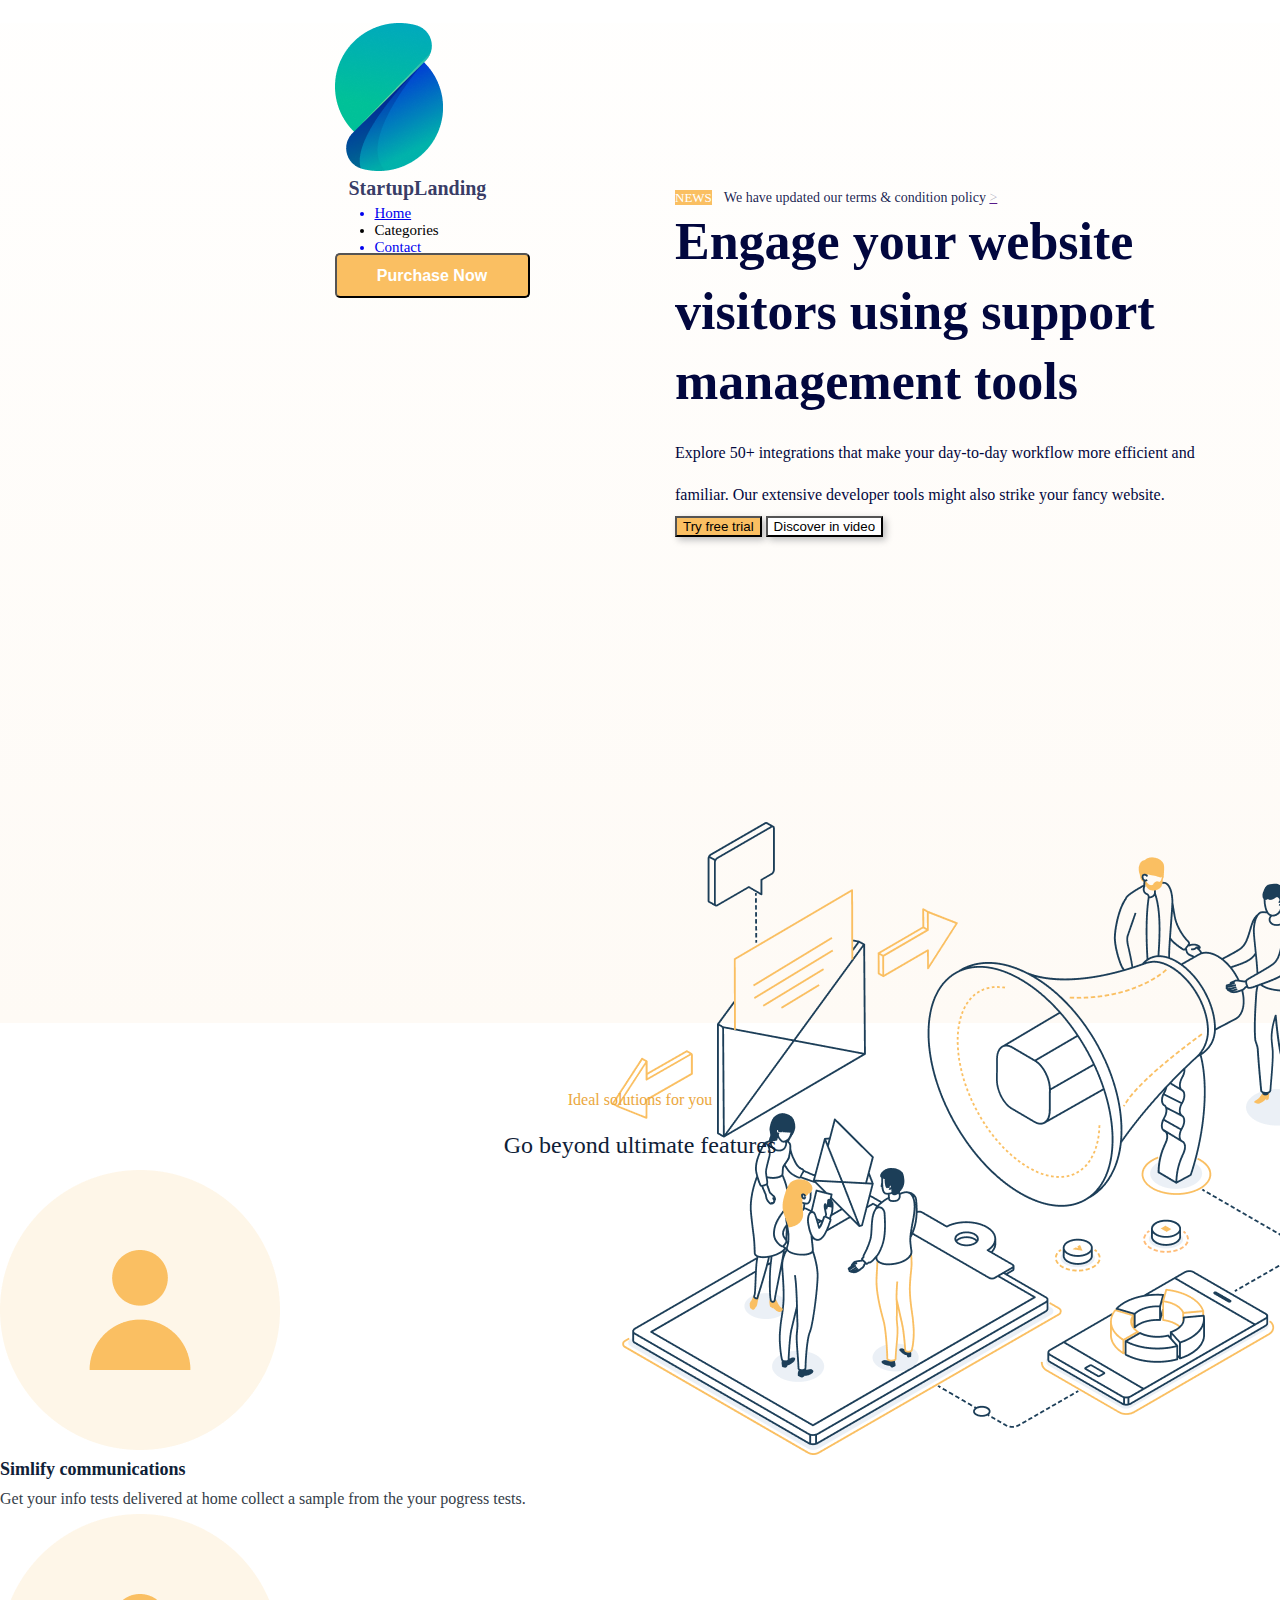
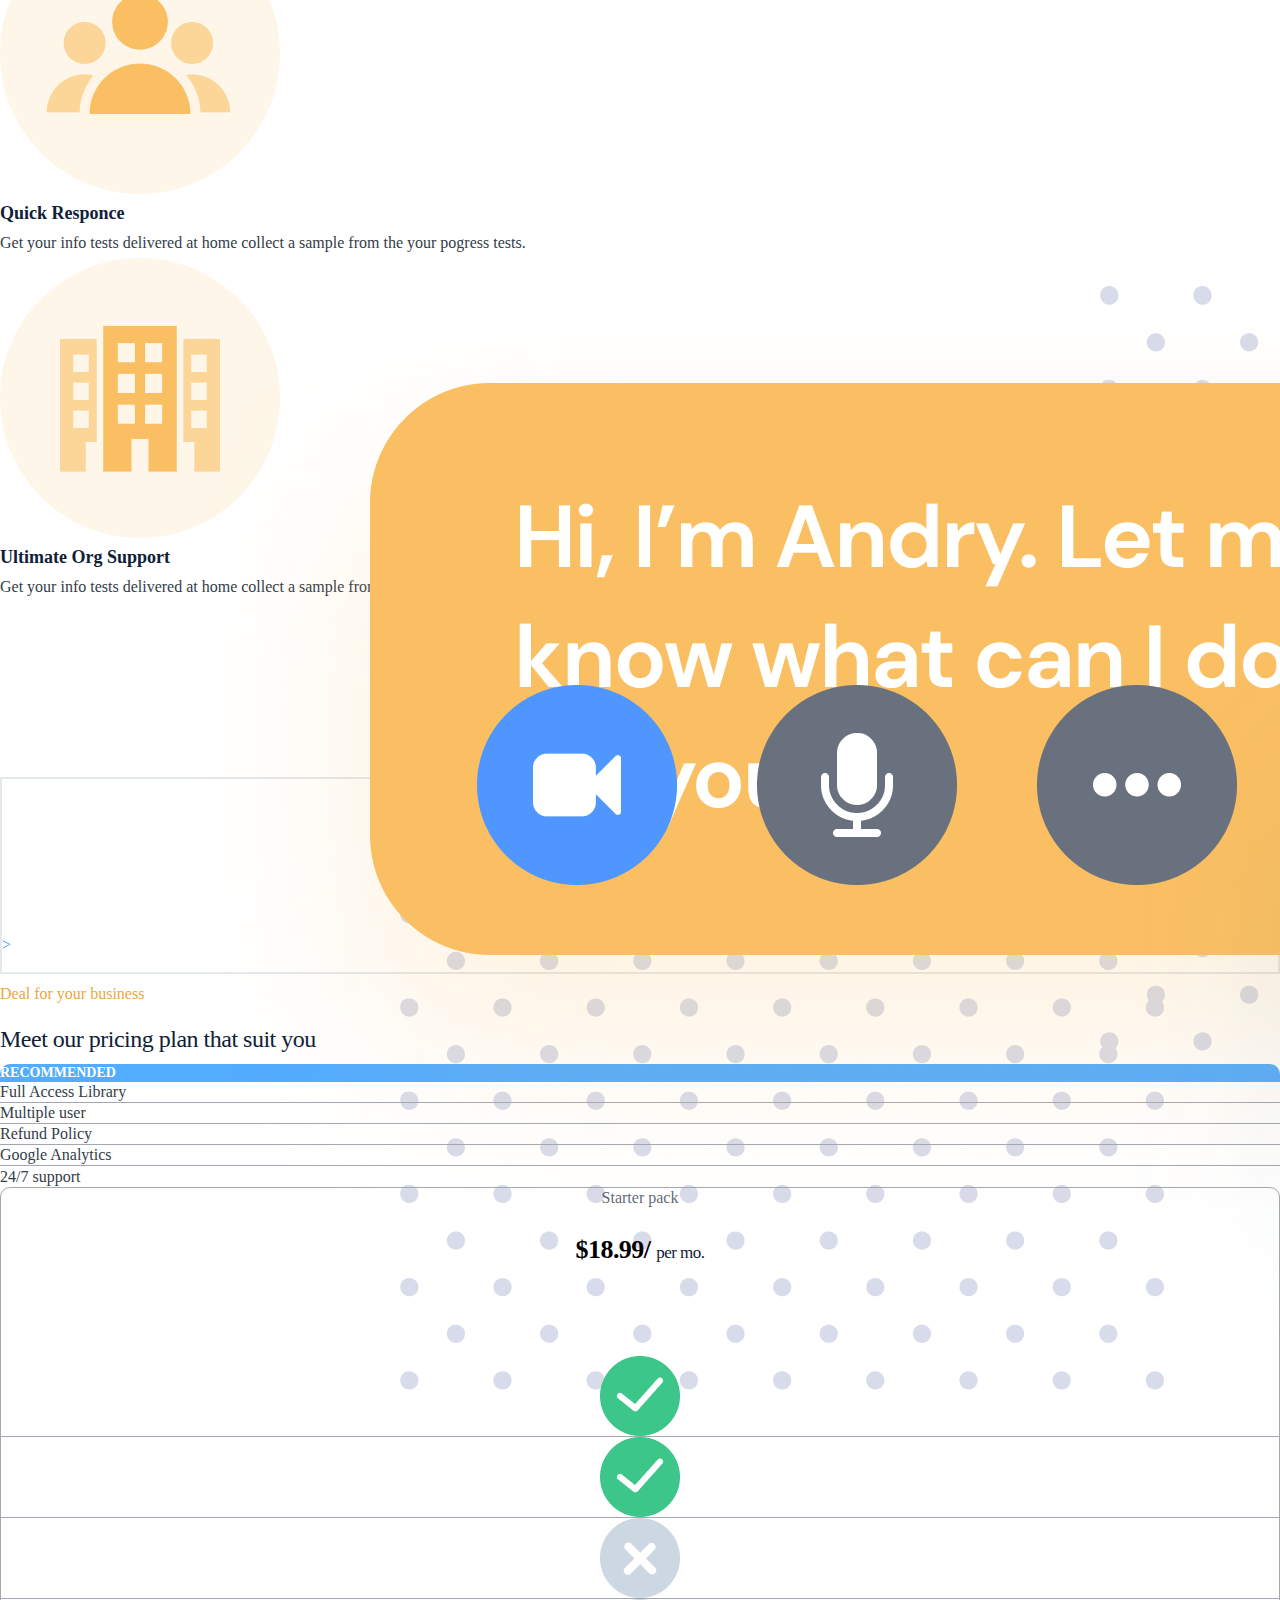
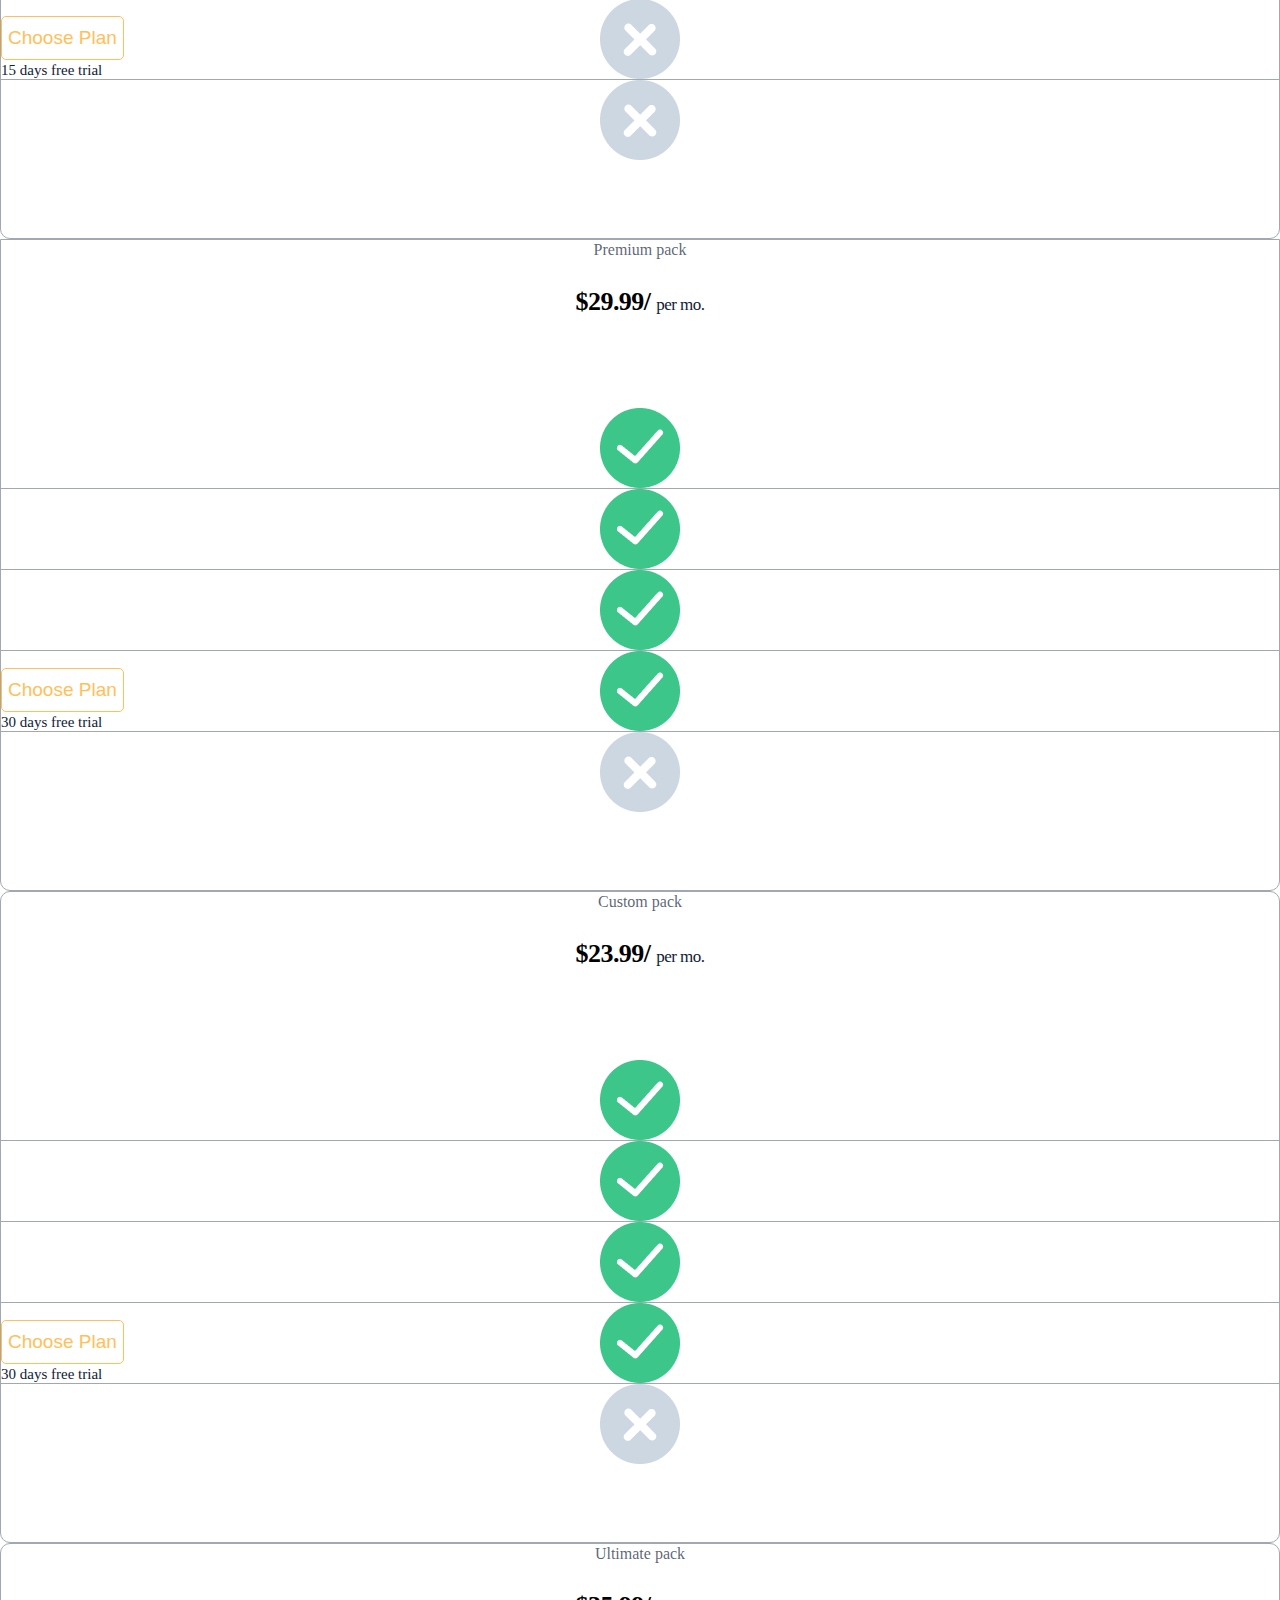
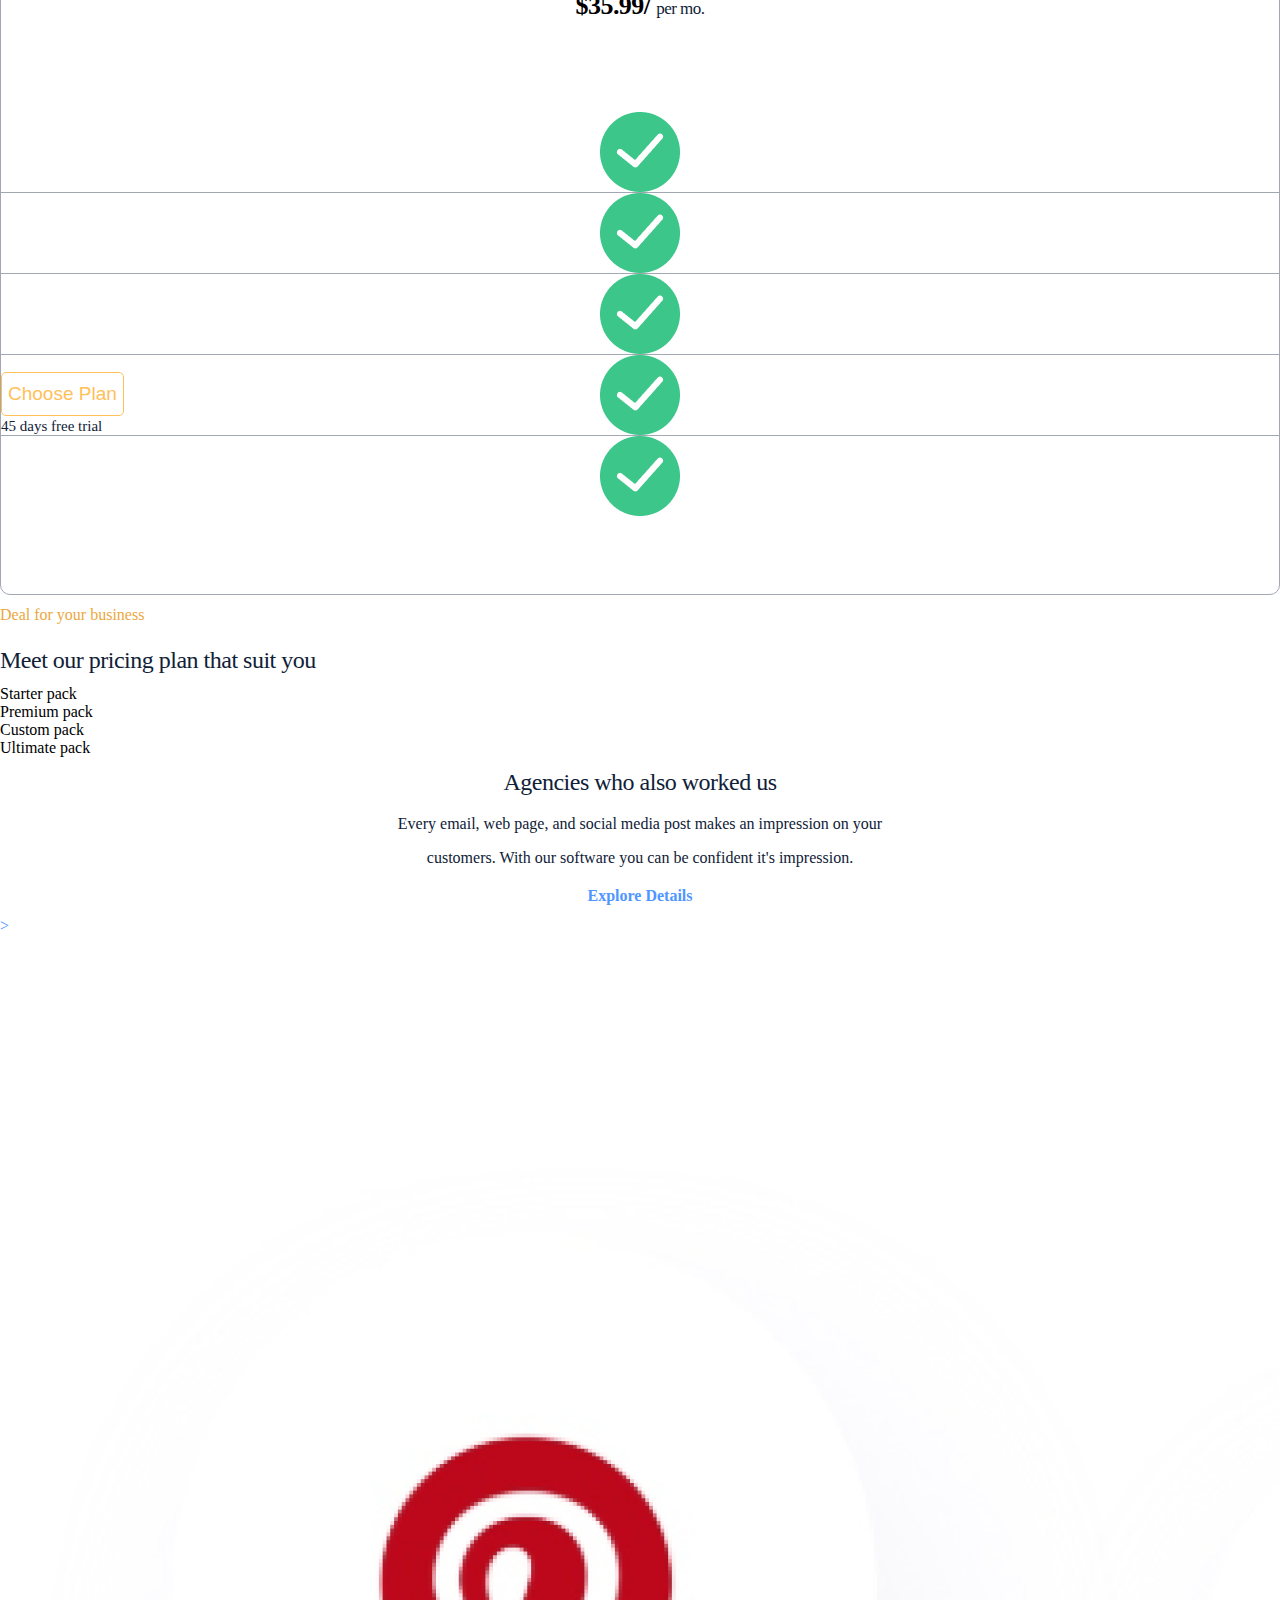
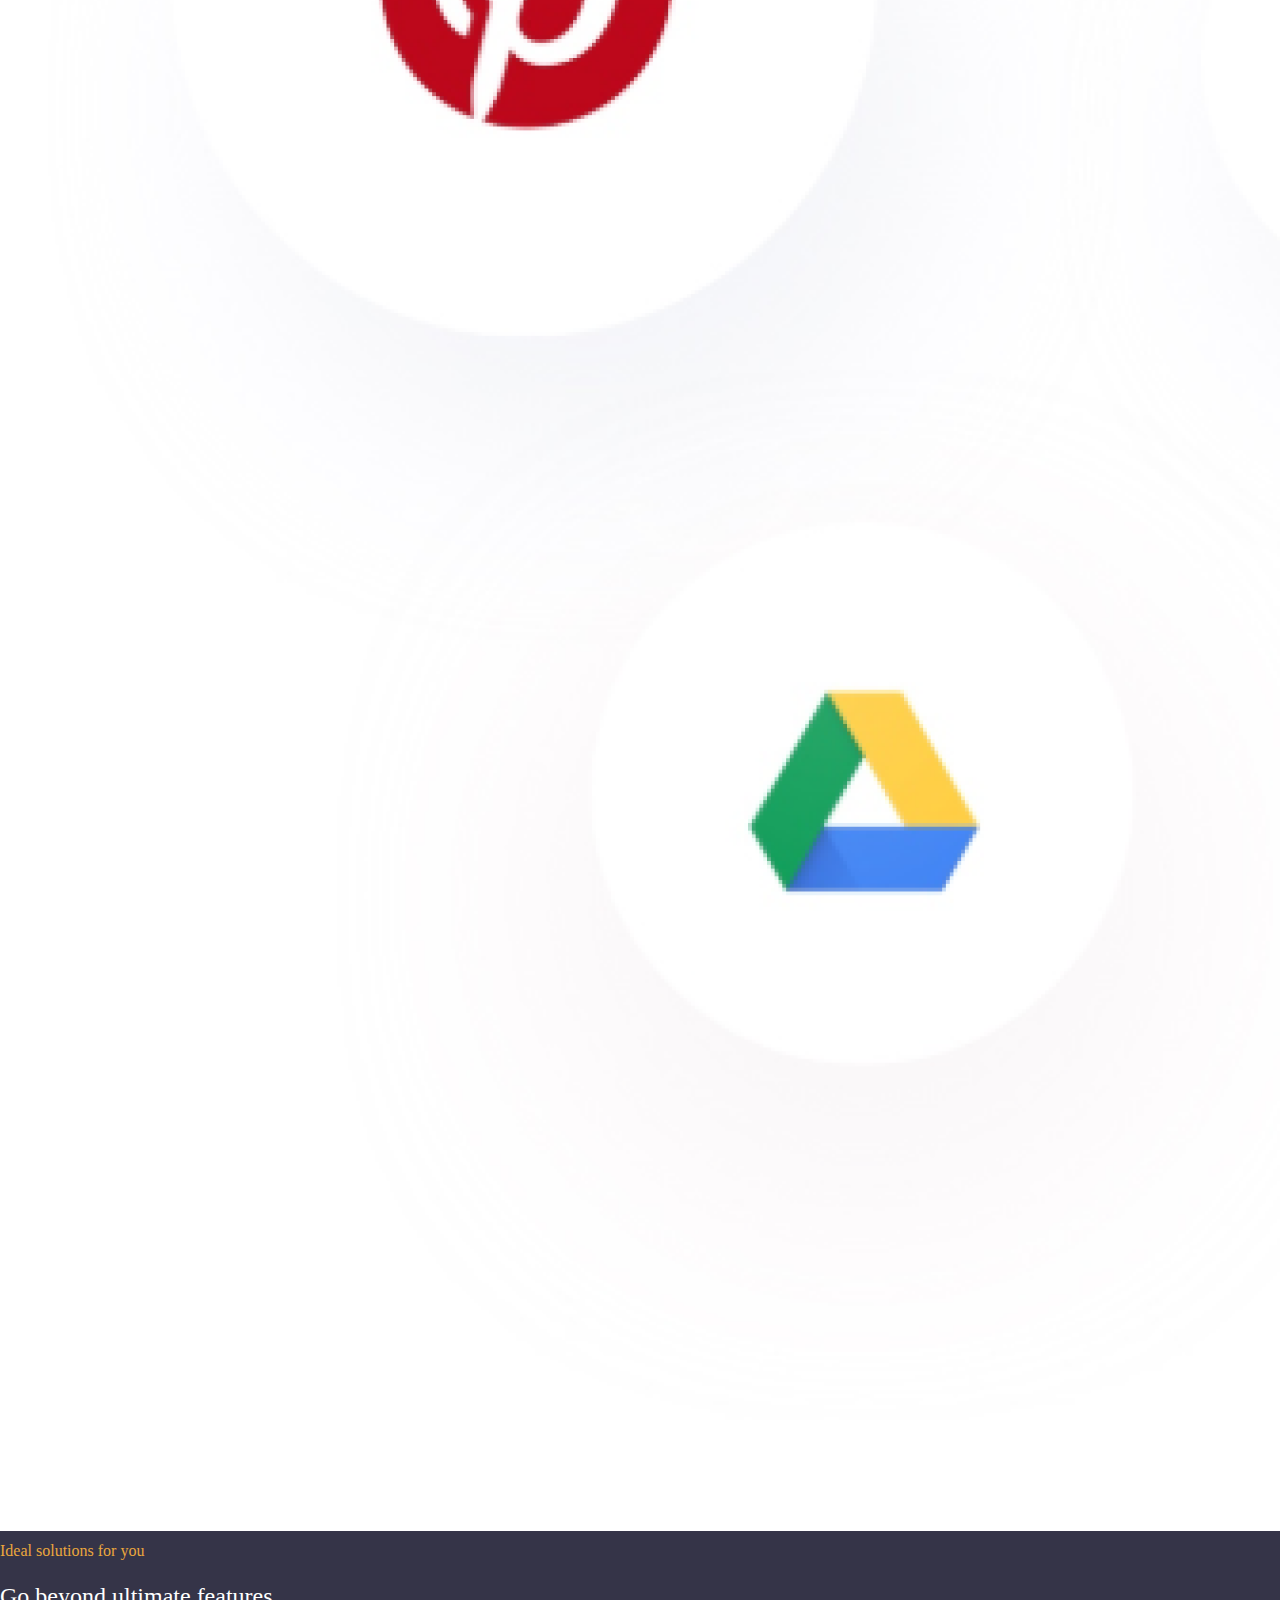
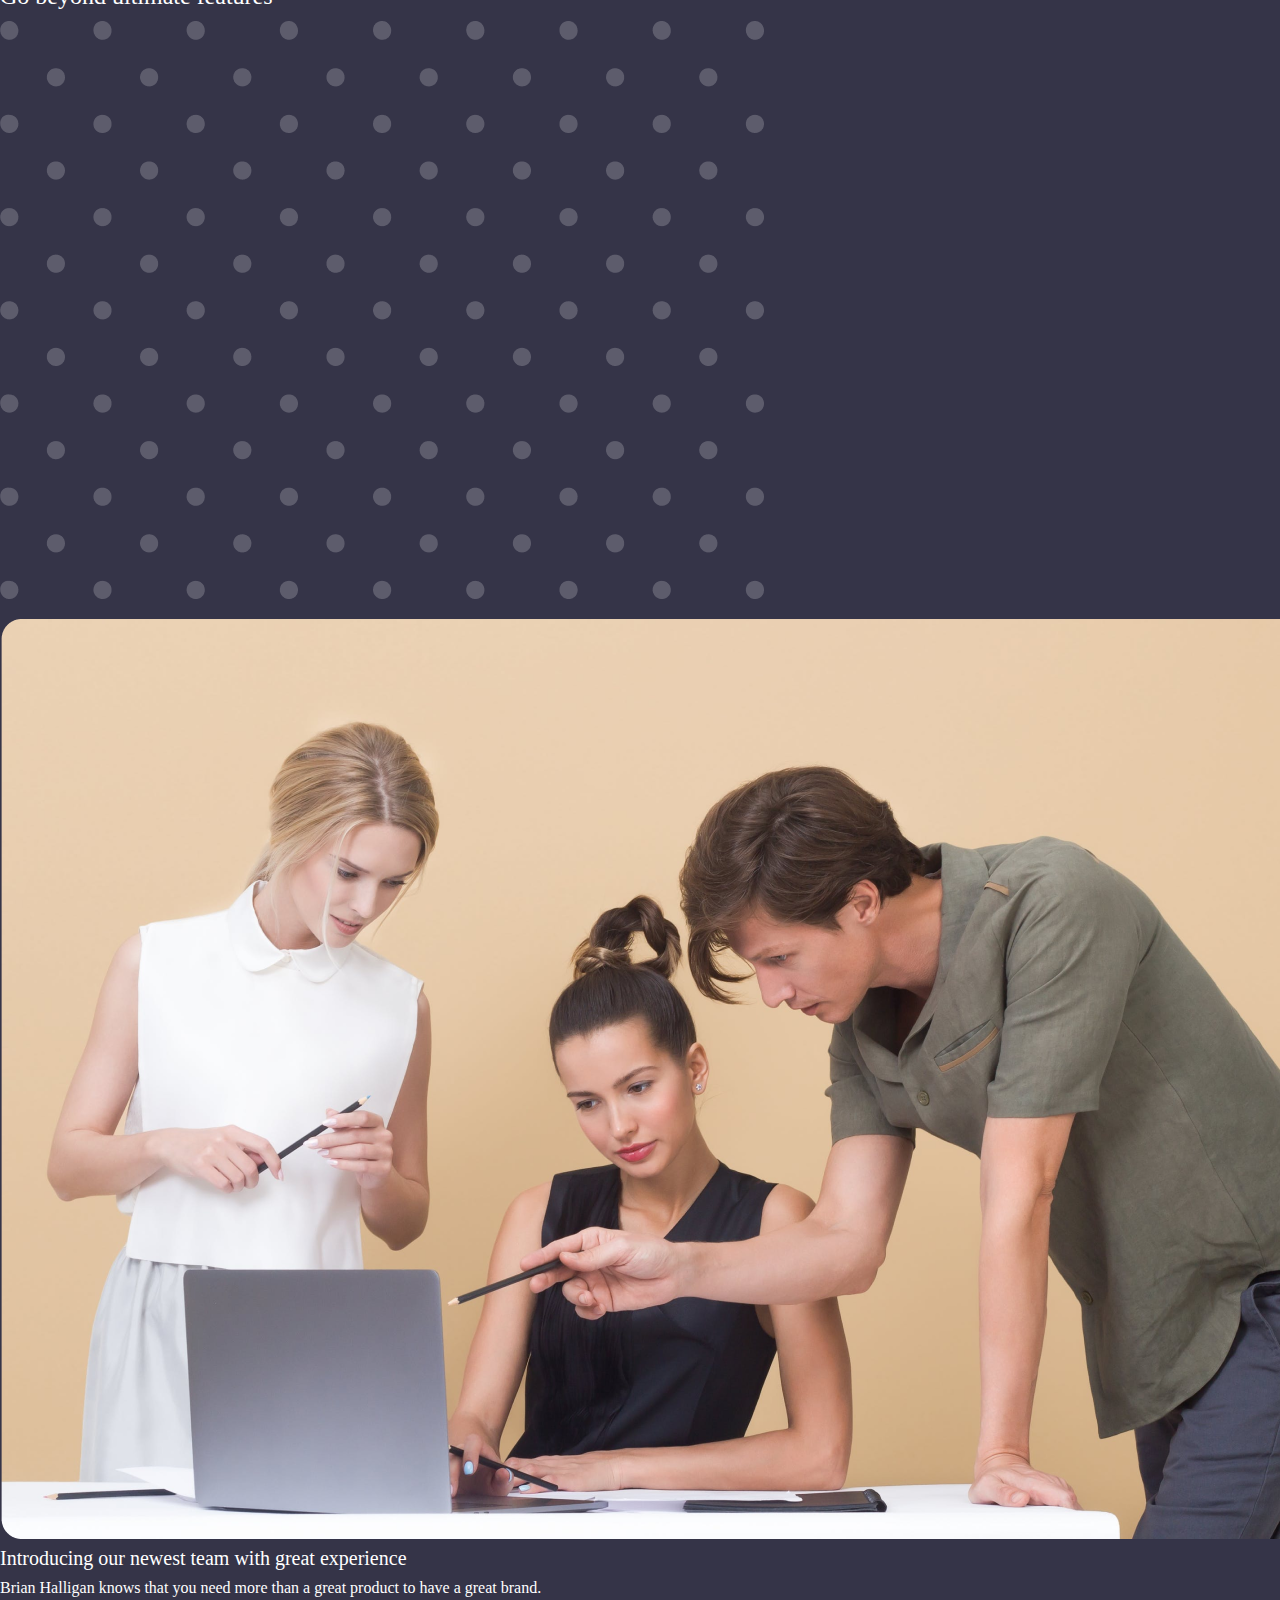
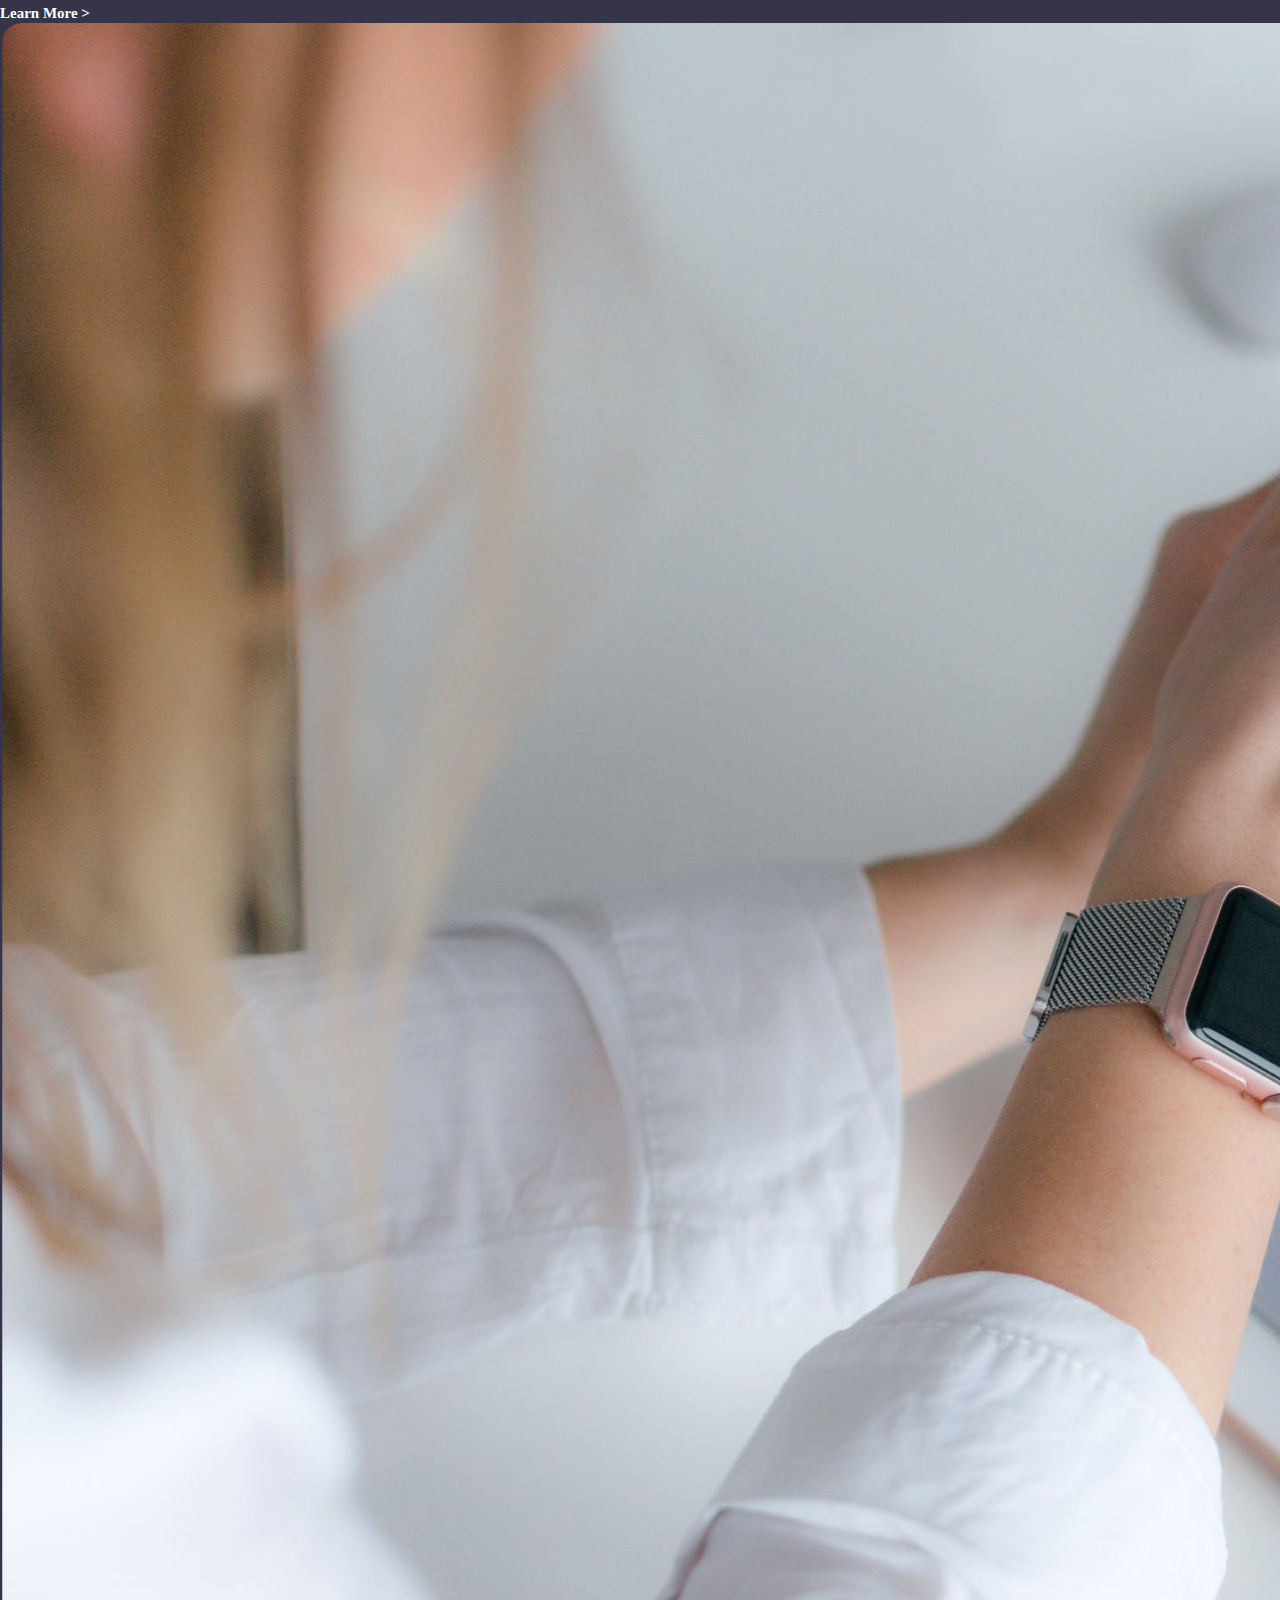
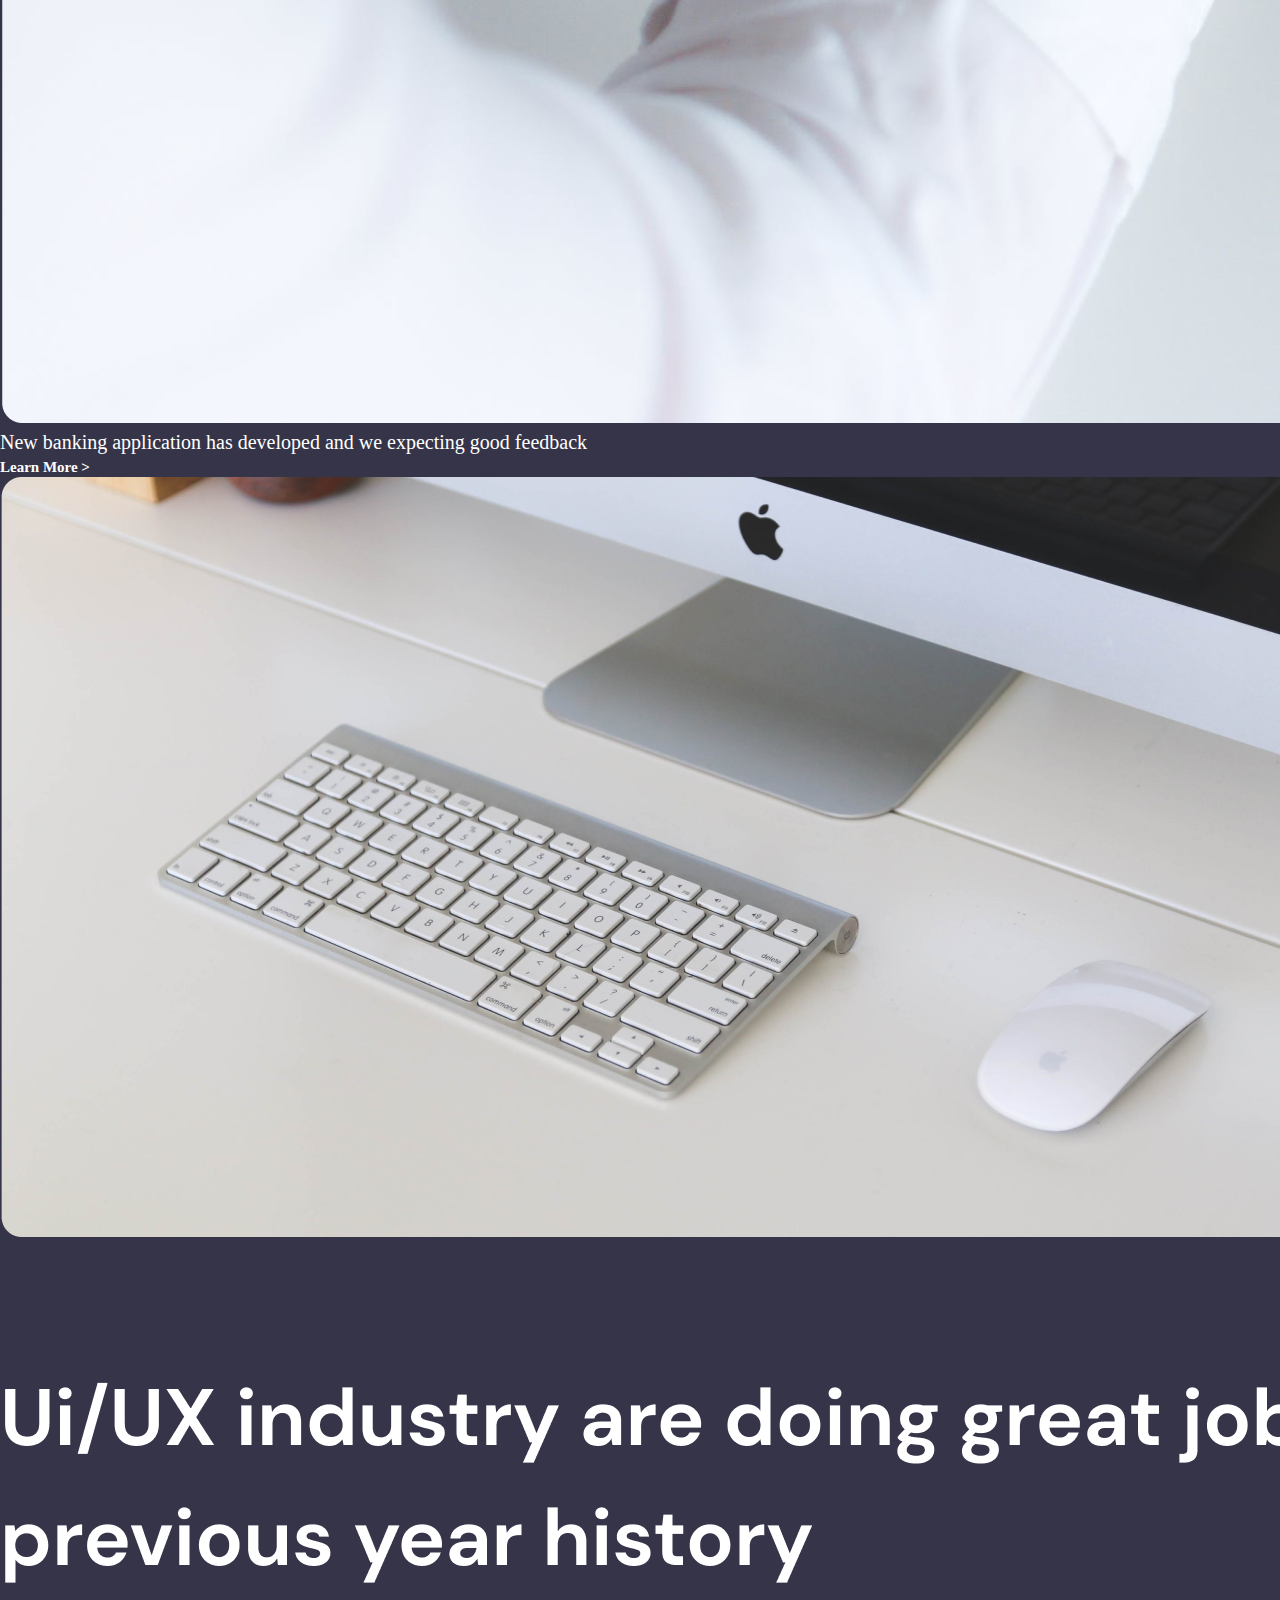
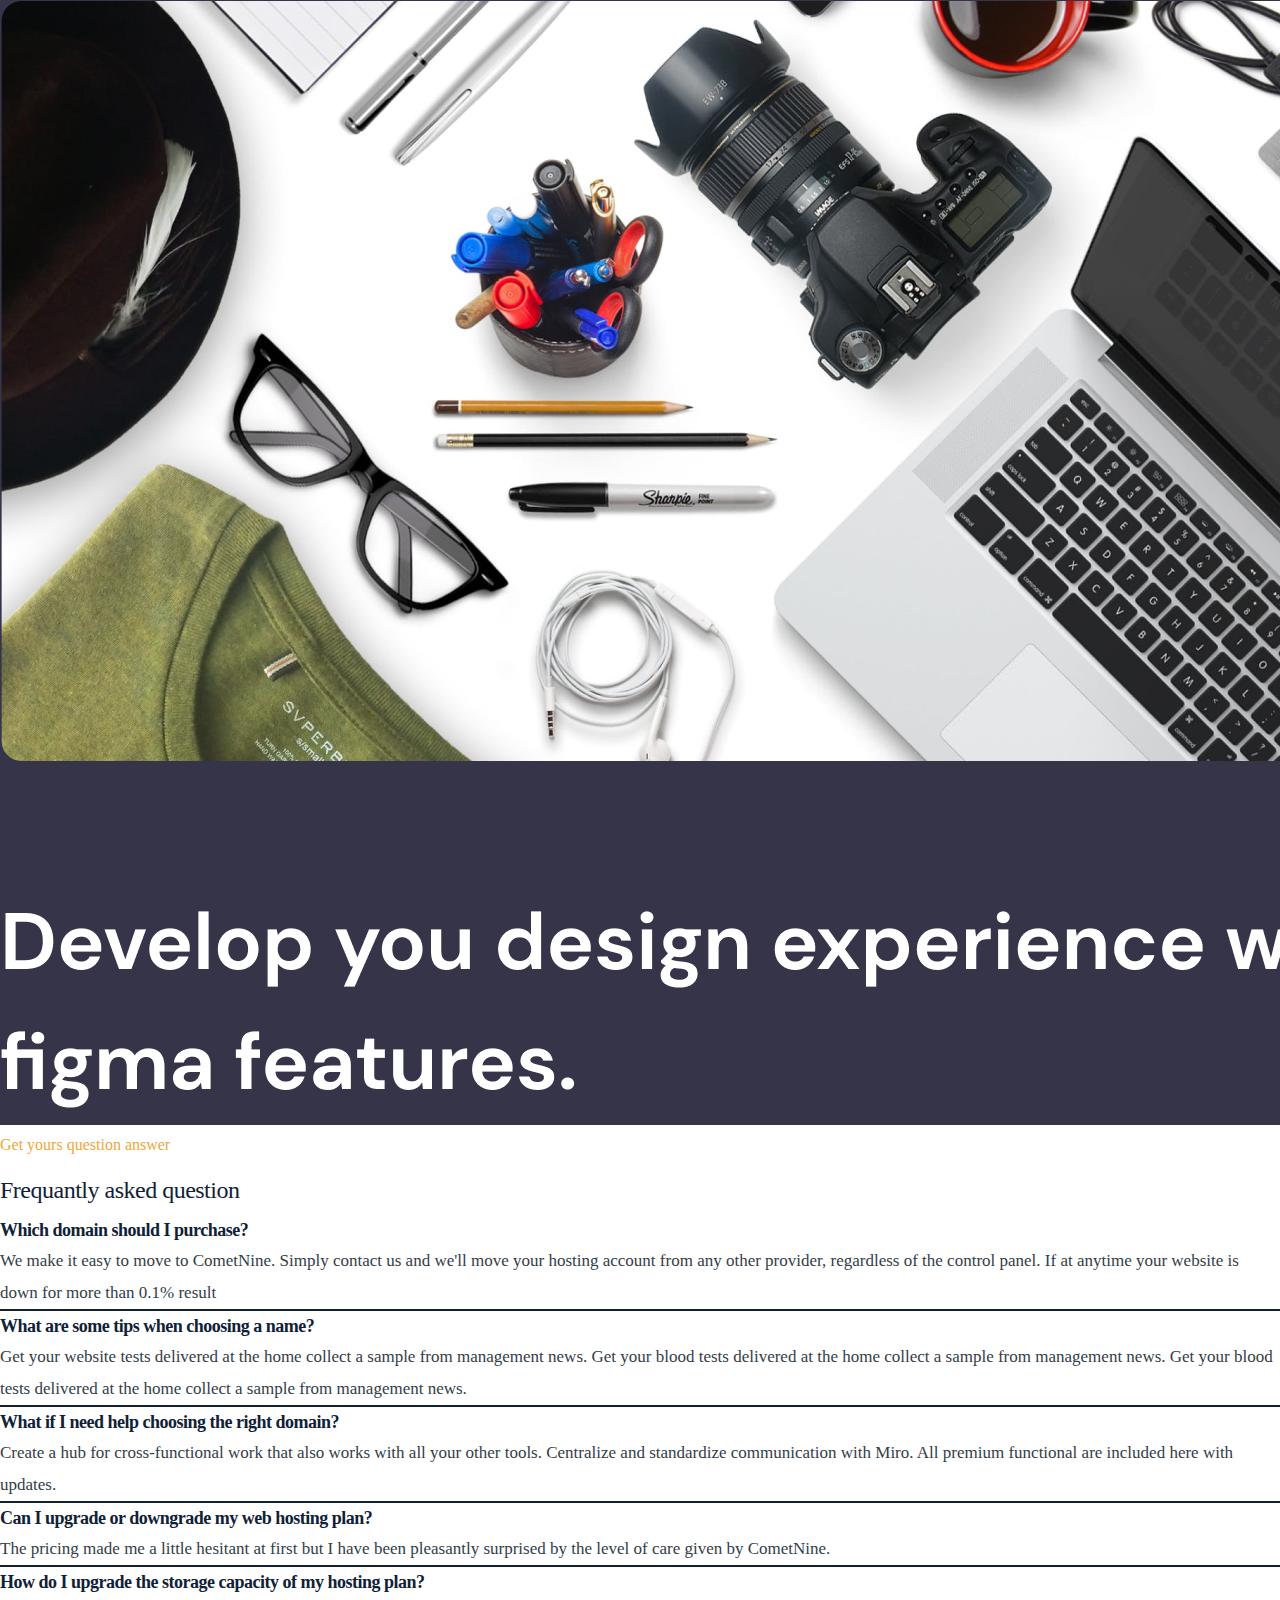
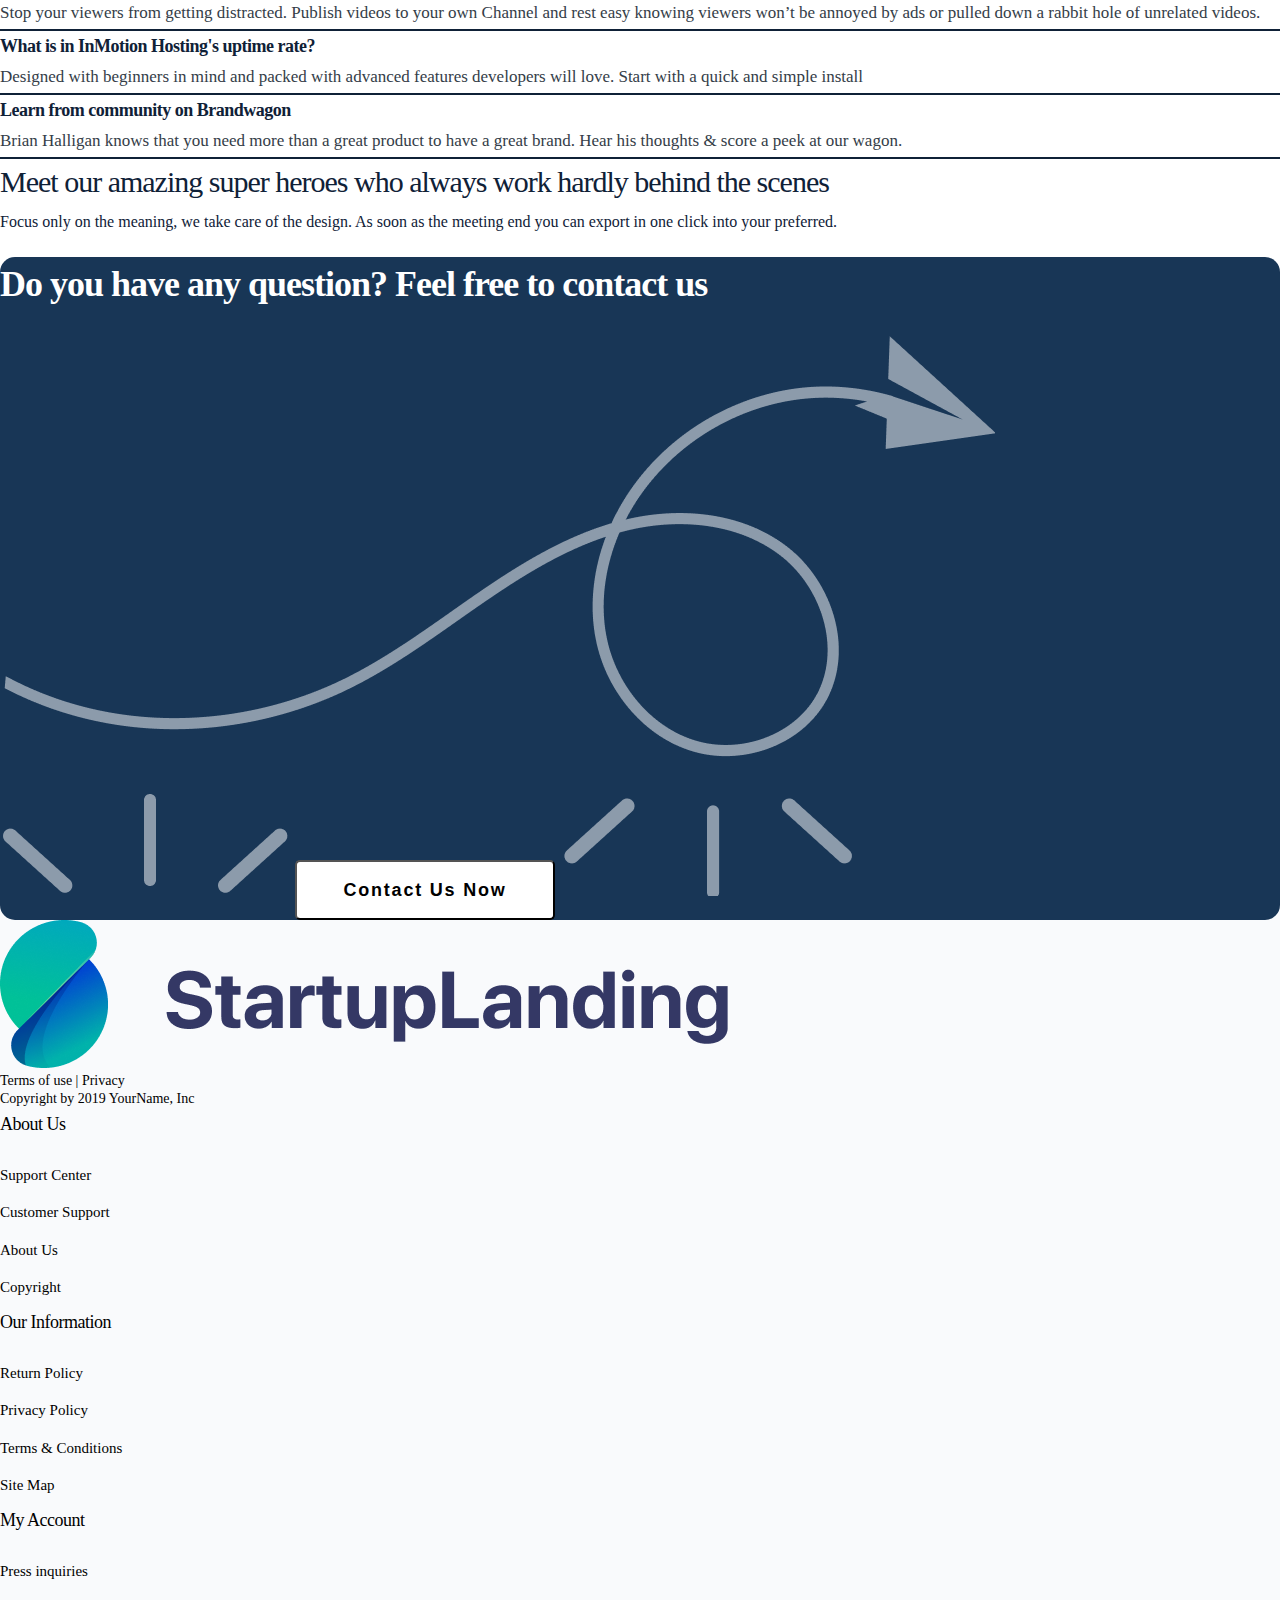
==== commit e2fa20b3: "Add files via upload" ====
--- a/Project1/index.html
+++ b/Project1/index.html
@@ -4,15 +4,15 @@
     <meta charset="UTF-8">
     <meta name="viewport" content="width=device-width, initial-scale=1.0">
     <title>Home</title>
-    <link rel="stylesheet" href="style.css">
-    <script src="https://cdn.tailwindcss.com"></script>
+    <script src="https://unpkg.com/@tailwindcss/browser@4"></script>
+    <link rel="stylesheet" href="./style.css">
 </head>
 <body class="items-center"> 
 
     <!-- Introduction -->
 
     <div id="con1" class="items-center"> 
-
+ 
         <!-- nav bar -->
 
         <div class="nav flex justify-between">
@@ -23,7 +23,7 @@
             </div>
             <div>
                 <ul class="nav-2 flex justify-around">
-                    <a href="home.html"><li>Home</li></a>
+                    <a href="index.html"><li>Home</li></a>
                     <li>Categories</li>
                     <a href="contact.html"><li>Contact</li></a>
                     <li>About Us</li>
@@ -217,6 +217,14 @@
             </div>
         </div>
     </div>
+    <span class="e1 hidden">Deal for your business</span><br>
+    <span class="d1 hidden">Meet our pricing plan that suit you</span>
+    <div class="dh w-[300px] h-[200px] hidden m-auto mt-[10px]">
+        <div class="dh1">Starter pack</div>
+        <div class="dh1">Premium pack</div>
+        <div class="dh1">Custom pack</div>
+        <div class="dh1">Ultimate pack</div>
+    </div>
 
     <!-- Agencies -->
 
@@ -240,7 +248,7 @@
 
     <!-- Features -->
 
-    <div id="con7" class="h-[970px] flex flex-col items-center max-sm:h-[2200px]">
+    <div id="con7" class="h-[970px] flex flex-col items-center max-sm:h-[2200px] m-auto">
         <div  class="w-[312px] h-[85px] m-auto mt-[70px] text-center max-sm:h-[35px]">
             <span class="e1">Ideal solutions for you</span><br>
             <span class="e2">Go beyond ultimate features</span>
--- a/Project1/style.css
+++ b/Project1/style.css
@@ -7,14 +7,15 @@
 /* Introduction */
 
 #con1{
-    margin: 0px;
+    margin: auto;
     padding: 0px;
     height: 1000px; 
     width: 1920px;  
     background: linear-gradient(rgba(255, 254, 252, 0.5), rgba(254, 250, 245, 1)); 
 }
 #con1-c{
-    margin: 0px;
+    margin: auto; 
+
     padding: 0px;
     height: 569px; 
     width: 1920px;  
@@ -349,6 +350,7 @@
     line-height: 18px;
 }
 
+
 /* Agencies */
 
 #con6{
@@ -605,6 +607,17 @@
     background-color: rgba(250, 191, 98, 1);
     color: white;
     border-radius: 5px;
+}
+.qc{
+    font: DM Sans;
+    font-size: 18px;
+    line-height: 30px;
+    letter-spacing: -0.5px;
+    text-align: left;
+    font-weight: 600;
+    text-underline-position: from-font;
+    text-decoration-skip-ink: none;
+    border-bottom: 1px solid rgba(229, 236, 244, 1);
 }
 @media only screen and (max-width: 1675px)
 {
@@ -774,6 +787,36 @@
     .x8{
         display: none;
     }
+    .dh{
+        display: grid;
+        grid-template-columns: 1fr 1fr;
+        grid-template-rows: 1fr 1fr;
+        gap: 20px;
+        margin-bottom: 50px;
+    }
+    .e1{
+        margin-top: 50px;
+        width: 100%;
+        text-align: center;
+        display: inline-block;
+    }
+    .d1{
+        margin-bottom: 50px;
+        width: 100%;
+        text-align: center;
+        display: inline-block;
+    }
+    .dh1{
+        box-shadow: rgba(100, 100, 111, 0.2) 0px 7px 29px 0px;
+        display: flex;
+        align-items: center;
+        background-color: antiquewhite;
+        border-radius: 25px;
+        justify-content: center;
+        font: DM Sans;
+        font-size: 18px;
+        font-weight: 500px;
+    }
     .x9{
         width: 430px;
     }
@@ -887,7 +930,7 @@
         height: 1700px;
         flex-direction: column;
     }
-    .xc4{
+    .xc4{ 
         width: 400px;
         height: auto;
         margin: auto;
